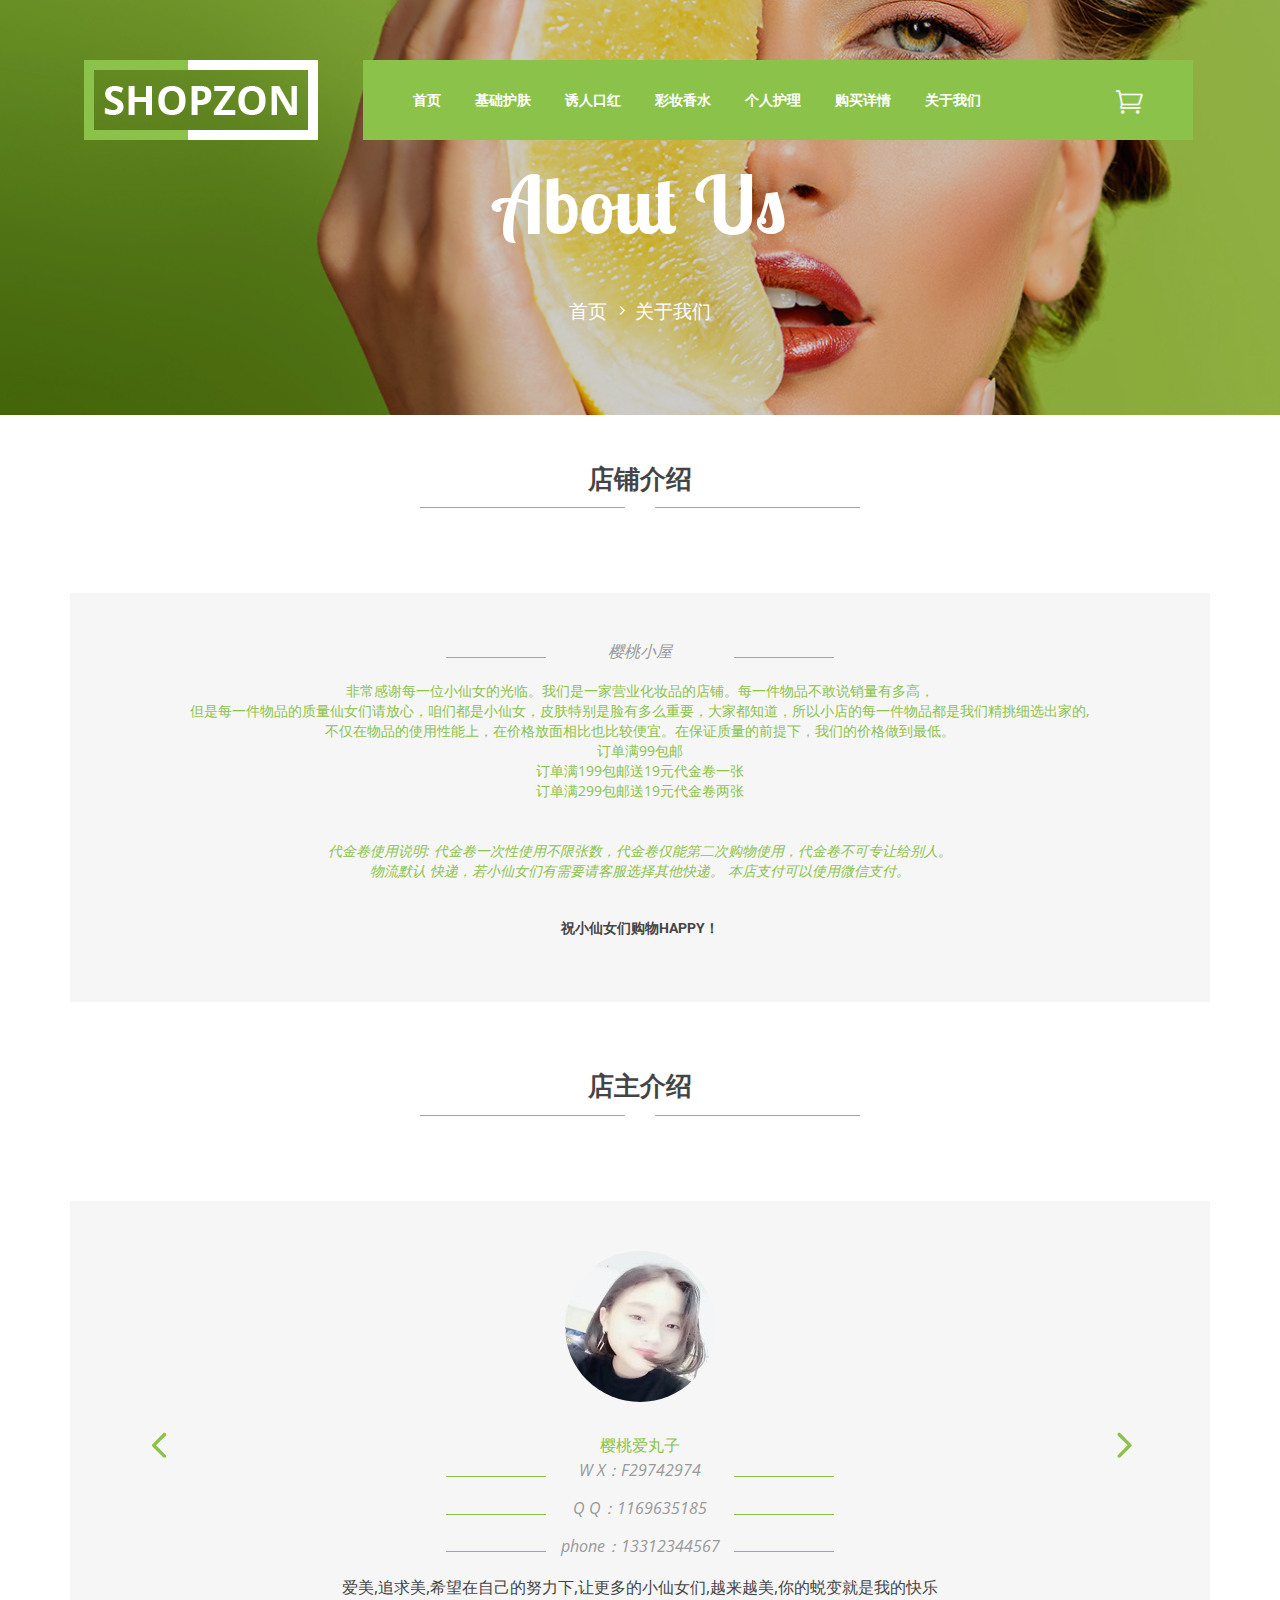
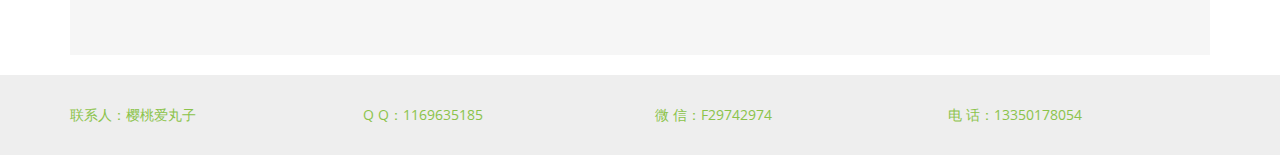
==== about.html @ 9bb9d9fc "one" ====
﻿<!doctype html>
<html class="no-js" lang="zxx">
    <head>
        <meta charset="utf-8">
        <meta http-equiv="x-ua-compatible" content="ie=edge">
        <title>About Us</title>
        <meta name="description" content="爱美，想变美，欢迎联系">
        <meta name="viewport" content="width=device-width, initial-scale=1">   
    <meta name="author" content="樱桃爱丸子 shelly age:23 "/>
    <meta name="keywords" content="化妆品"/>
    <meta name="contact" content="微信号：F29742974 "/>

        <link rel="apple-touch-icon" href="uploads/img/apple-touch-icon.png">
		<link rel="shortcut icon" type="image/x-icon" href="uploads/img/icon/favicon.ico">
        <!-- Place favicon.ico in the root directory -->
	
		<!-- all css here -->
        <link rel="stylesheet" href="public/css/bootstrap.min.css">
        <link rel="stylesheet" href="public/css/font-awesome.min.css">
        <link rel="stylesheet" href="public/css/elegant-font.css">
        <link rel="stylesheet" href="public/css/material-design-iconic-font.min.css">
        <link rel="stylesheet" href="public/css/meanmenu.min.css">
		<link rel="stylesheet" href="public/css/magnific-popup.css">
        <link rel="stylesheet" href="public/css/animate.css">
        <link rel="stylesheet" href="public/css/owl.carousel.min.css">
		<link rel="stylesheet" href="public/css/animate-heading.css">
        <link rel="stylesheet" href="public/css/owl.theme.default.min.css">
        <link rel="stylesheet" href="public/css/jquery-ui.css">
        <link rel="stylesheet" href="public/css/shortcode/shortcodes.css">
        <link rel="stylesheet" href="public/style.css">
        <link rel="stylesheet" href="public/css/responsive.css">
        <script src="public/js/vendor/modernizr-2.8.3.min.js"></script>
    </head>
    <body class="other-page">

         

        <!--[if lt IE 8]>
            <p class="browserupgrade">You are using an <strong>outdated</strong> browser. Please <a href="http://browsehappy.com/">upgrade your browser</a> to improve your experience.</p>
        <![endif]-->
		<!-- Header Area Start -->
		<header>
			<!-- Header Menu Area -->
			<div class="menu-area mt-60">
				<div class="container">
					<div class="row">
						<div class="col-md-3 col-sm-12">
							<div class="logo-area text-center text-uppercase res-logo-sm">
								<a href="index.html"><img src="uploads/img/icon/logo.png" alt="" /></a>
							</div>
						</div>
						<div class="col-md-9 col-sm-12">
							<div class="main-menu lemon-bg">
								<nav>
									<ul id="nav">
										<li><a href="index.html">首页</a></li>
									
									<li><a href="portfolio.html">基础护肤</a></li>
									<li><a href="shop.html">诱人口红</a></li>	
									<li><a href="notice.html">彩妆香水</a></li>
									<li><a href="blog.html">个人护理</a></li>
									<li><a href="single-product.html">购买详情</a></li>
									<li><a href="about.html">关于我们</a></li>
									</ul>
								</nav>
								<!-- Product Cart -->
								<div class="menu-right-area">
									<a href="#" class="mini-cart-icon">
										<i class="icon_cart_alt"></i>
										
									</a>
								</div>
								<!-- Product Cart -->
							</div>
						</div>
					</div>
				</div>
			</div>
			<!-- Header Menu Area -->
			<!-- MOBILE-MENU-AREA START --> 
			<div class="mobile-menu-area">
				<div class="container">
					<div class="row">
						<div class="col-md-12 col-sm-12">
							<div class="mobile-area">
								<div class="mobile-menu">
									<nav id="mobile-nav">
										<ul>
											<li><a href="index.html">首页</a></li>
									
									<li><a href="portfolio.html">基础护肤</a></li>
									<li><a href="shop.html">诱人口红</a></li>	
									<li><a href="notice.html">彩妆香水</a></li>
									<li><a href="blog.html">个人护理</a></li>
									<li><a href="single-product.html">购买详情</a></li>
									<li><a href="about.html">关于我们</a></li>
										</ul>
									</nav>
								</div>	
							</div>
						</div>
					</div>
				</div>
			</div>
			<!-- MOBILE-MENU-AREA END  -->
			<!-- Banner Area Start -->
			<div class="banner-area pb-90 pt-160 bg-2">
				<div class="container">
					<div class="row">
						<div class="banner-content text-center text-white">
							<h1>About Us</h1>
							<ul>
								<li><a href="index.html">首页</a> <span class="arrow_carrot-right "></span></li>
								<li>关于我们</li>
							</ul>	
						</div>
					</div>
				</div>
			</div>
			<!-- Banner Area End -->
		</header>
        <!-- Header Area End -->
        <!-- Page Content Wraper Area Start -->
		<div class="page-content-wrapper login-area">
						<!-- Client Area Start -->
			<section class="client-area ptb-50">
				<!-- SECTION TITEL -->
				<div class="section-titel style-two text-center mb-100 text-uppercase">
					<h3>店铺介绍</h3>
				</div>
				<!-- SECTION TITEL -->
				<div class="container">
					<div class="row">
						<div class="client-slider-cursol owl-carousel owl-theme">
							<!-- Client Single -->
							<div class="col-md-12 item">
								<div class="client-slider-single text-center">
									<div class="client-content">
										<h5>樱桃小屋</h5>
										<div class="sin-text">
											<span>非常感谢每一位小仙女的光临。我们是一家营业化妆品的店铺。每一件物品不敢说销量有多高，</span><br>
											<span>但是每一件物品的质量仙女们请放心，咱们都是小仙女，皮肤特别是脸有多么重要，大家都知道，所以小店的每一件物品都是我们精挑细选出家的,</span><br>
											<span>不仅在物品的使用性能上，在价格放面相比也比较便宜。在保证质量的前提下，我们的价格做到最低。</span><br>
										
											
											<span>订单满99包邮 </span><br>
									<span>订单满199包邮送19元代金卷一张</span> <br>
									<span>订单满299包邮送19元代金卷两张 </span><br><br><br>
									<i>代金卷使用说明: 
									代金卷一次性使用不限张数，代金卷仅能第二次购物使用，代金卷不可专让给别人。</i> <br>
									<i>物流默认   快递，若小仙女们有需要请客服选择其他快递。 
									本店支付可以使用微信支付。</i> <br><br><br>
									<h6>祝小仙女们购物Happy！</h6>
	
										</div>
									</div>
								</div>
							</div>
							<!-- Client Single -->
						</div>
					</div>
				</div>
			</section>
			<!-- Client Area End -->
			<!-- Client Area Start -->
			<section class="client-area ptb-20">
				<!-- SECTION TITEL -->
				<div class="section-titel style-two text-center mb-100 text-uppercase">
					<h3>店主介绍</h3>
				</div>
				<!-- SECTION TITEL -->
				<div class="container">
					<div class="row">
						<div class="client-slider-cursol owl-carousel owl-theme">
						<!-- Client Single -->
							<div class="col-md-12 item">
								<div class="client-slider-single text-center">
									<div class="client-content">
										<img src="uploads/images/tx/xx1.jpg" alt="" style="border-radius: 100px;" />
										<h3>樱桃爱丸子</h3>
										<h5>W X：F29742974</h5>
										<h5>Q Q：1169635185</h5>
										<h5>phone：13312344567</h5>
										<div class="sin-text">
											<p>爱美,追求美,希望在自己的努力下,让更多的小仙女们,越来越美,你的蜕变就是我的快乐</p>
										</div>
									</div>
								</div>
							</div>
							<!-- Client Single -->
							<!-- Client Single -->
							<div class="col-md-12 item">
								<div class="client-slider-single text-center">
									<div class="client-content">
										<img src="uploads/images/tx/xx.jpg" alt="" style="border-radius: 100px;" />
										<h3>斑马</h3>
										<h5>QQ：2356170748</h5>
										<div class="sin-text">
											<p>爱美,追求美,希望在自己的努力下,让更多的小仙女们,越来越美,你的蜕变就是我的快乐</p>
										</div>
									</div>
								</div>
							</div>
							<!-- Client Single -->
							
						
						</div>
					</div>
				</div>
			</section>
			<!-- Client Area End -->
		</div>
        <!-- Page Content Wraper Area End -->
<footer>
			<!-- Footer Top Area End -->
			<div class="fotter-area dark-gray-bg ptb-30">
				<div class="container">
					<div class="row">
						<div class="col-md-3 col-sm-4 col-xs-12">
							<div>
								联系人：樱桃爱丸子
							</div>
						</div>
						<div class="col-md-3 col-sm-4 col-xs-12 xs-res-mrbtm">
							<div>
								Q Q：1169635185
							</div>
						</div>
						
						<div class="col-md-3 col-sm-4 col-xs-12 xs-res-mrbtm">
							<div>
								微 信：F29742974
							</div>
						</div>
						<div class="col-md-3 hidden-sm hidden-xs">
							<div>
								电 话：13350178054
							</div>
						</div>
					</div>
				</div>
			</div>
			<!-- Footer Top Area End -->
		</footer>
	   
		<!-- all js here -->
        <script src="public/js/vendor/jquery-1.12.4.min.js"></script>
        <script src="public/js/bootstrap.min.js"></script>
        <script src="public/js/owl.carousel.min.js"></script>
        <script src="public/js/isotope.pkgd.min.js"></script>
        <script src="public/js/jquery.nivo.slider.js"></script>
		<script src="public/js/jquery.simpleLens.min.js"></script>
		<script src="public/js/jquery.magnific-popup.min.js"></script>
		<script src="public/js/animated-heading.js"></script>
        <script src="public/js/price-slider.js"></script>
        <script src="public/js/jquery.ajaxchimp.min.js"></script>
        <script src="public/js/jquery.countdown.js"></script>
		<script src="public/js/jquery.meanmenu.js"></script>
        <script src="public/js/plugins.js"></script>
        <script src="public/js/main.js"></script>
    </body>
</html>
---- public/css/elegant-font.css ----
@font-face {
	font-family: 'ElegantIcons';
	src:url('../fonts/ElegantIcons.eot');
	src:url('../fonts/ElegantIcons.eot?#iefix') format('embedded-opentype'),
		url('../fonts/ElegantIcons.woff') format('woff'),
		url('../fonts/ElegantIcons.ttf') format('truetype'),
		url('../fonts/ElegantIcons.svg#ElegantIcons') format('svg');
	font-weight: normal;
	font-style: normal;
}

/* Use the following CSS code if you want to use data attributes for inserting your icons */
[data-icon]:before {
	font-family: 'ElegantIcons';
	content: attr(data-icon);
	speak: none;
	font-weight: normal;
	font-variant: normal;
	text-transform: none;
	line-height: 1;
	-webkit-font-smoothing: antialiased;
	-moz-osx-font-smoothing: grayscale;
}

/* Use the following CSS code if you want to have a class per icon */
/*
Instead of a list of all class selectors,
you can use the generic selector below, but it's slower:
[class*="your-class-prefix"] {
*/
.arrow_up, .arrow_down, .arrow_left, .arrow_right, .arrow_left-up, .arrow_right-up, .arrow_right-down, .arrow_left-down, .arrow-up-down, .arrow_up-down_alt, .arrow_left-right_alt, .arrow_left-right, .arrow_expand_alt2, .arrow_expand_alt, .arrow_condense, .arrow_expand, .arrow_move, .arrow_carrot-up, .arrow_carrot-down, .arrow_carrot-left, .arrow_carrot-right, .arrow_carrot-2up, .arrow_carrot-2down, .arrow_carrot-2left, .arrow_carrot-2right, .arrow_carrot-up_alt2, .arrow_carrot-down_alt2, .arrow_carrot-left_alt2, .arrow_carrot-right_alt2, .arrow_carrot-2up_alt2, .arrow_carrot-2down_alt2, .arrow_carrot-2left_alt2, .arrow_carrot-2right_alt2, .arrow_triangle-up, .arrow_triangle-down, .arrow_triangle-left, .arrow_triangle-right, .arrow_triangle-up_alt2, .arrow_triangle-down_alt2, .arrow_triangle-left_alt2, .arrow_triangle-right_alt2, .arrow_back, .icon_minus-06, .icon_plus, .icon_close, .icon_check, .icon_minus_alt2, .icon_plus_alt2, .icon_close_alt2, .icon_check_alt2, .icon_zoom-out_alt, .icon_zoom-in_alt, .icon_search, .icon_box-empty, .icon_box-selected, .icon_minus-box, .icon_plus-box, .icon_box-checked, .icon_circle-empty, .icon_circle-slelected, .icon_stop_alt2, .icon_stop, .icon_pause_alt2, .icon_pause, .icon_menu, .icon_menu-square_alt2, .icon_menu-circle_alt2, .icon_ul, .icon_ol, .icon_adjust-horiz, .icon_adjust-vert, .icon_document_alt, .icon_documents_alt, .icon_pencil, .icon_pencil-edit_alt, .icon_pencil-edit, .icon_folder-alt, .icon_folder-open_alt, .icon_folder-add_alt, .icon_info_alt, .icon_error-oct_alt, .icon_error-circle_alt, .icon_error-triangle_alt, .icon_question_alt2, .icon_question, .icon_comment_alt, .icon_chat_alt, .icon_vol-mute_alt, .icon_volume-low_alt, .icon_volume-high_alt, .icon_quotations, .icon_quotations_alt2, .icon_clock_alt, .icon_lock_alt, .icon_lock-open_alt, .icon_key_alt, .icon_cloud_alt, .icon_cloud-upload_alt, .icon_cloud-download_alt, .icon_image, .icon_images, .icon_lightbulb_alt, .icon_gift_alt, .icon_house_alt, .icon_genius, .icon_mobile, .icon_tablet, .icon_laptop, .icon_desktop, .icon_camera_alt, .icon_mail_alt, .icon_cone_alt, .icon_ribbon_alt, .icon_bag_alt, .icon_creditcard, .icon_cart_alt, .icon_paperclip, .icon_tag_alt, .icon_tags_alt, .icon_trash_alt, .icon_cursor_alt, .icon_mic_alt, .icon_compass_alt, .icon_pin_alt, .icon_pushpin_alt, .icon_map_alt, .icon_drawer_alt, .icon_toolbox_alt, .icon_book_alt, .icon_calendar, .icon_film, .icon_table, .icon_contacts_alt, .icon_headphones, .icon_lifesaver, .icon_piechart, .icon_refresh, .icon_link_alt, .icon_link, .icon_loading, .icon_blocked, .icon_archive_alt, .icon_heart_alt, .icon_star_alt, .icon_star-half_alt, .icon_star, .icon_star-half, .icon_tools, .icon_tool, .icon_cog, .icon_cogs, .arrow_up_alt, .arrow_down_alt, .arrow_left_alt, .arrow_right_alt, .arrow_left-up_alt, .arrow_right-up_alt, .arrow_right-down_alt, .arrow_left-down_alt, .arrow_condense_alt, .arrow_expand_alt3, .arrow_carrot_up_alt, .arrow_carrot-down_alt, .arrow_carrot-left_alt, .arrow_carrot-right_alt, .arrow_carrot-2up_alt, .arrow_carrot-2dwnn_alt, .arrow_carrot-2left_alt, .arrow_carrot-2right_alt, .arrow_triangle-up_alt, .arrow_triangle-down_alt, .arrow_triangle-left_alt, .arrow_triangle-right_alt, .icon_minus_alt, .icon_plus_alt, .icon_close_alt, .icon_check_alt, .icon_zoom-out, .icon_zoom-in, .icon_stop_alt, .icon_menu-square_alt, .icon_menu-circle_alt, .icon_document, .icon_documents, .icon_pencil_alt, .icon_folder, .icon_folder-open, .icon_folder-add, .icon_folder_upload, .icon_folder_download, .icon_info, .icon_error-circle, .icon_error-oct, .icon_error-triangle, .icon_question_alt, .icon_comment, .icon_chat, .icon_vol-mute, .icon_volume-low, .icon_volume-high, .icon_quotations_alt, .icon_clock, .icon_lock, .icon_lock-open, .icon_key, .icon_cloud, .icon_cloud-upload, .icon_cloud-download, .icon_lightbulb, .icon_gift, .icon_house, .icon_camera, .icon_mail, .icon_cone, .icon_ribbon, .icon_bag, .icon_cart, .icon_tag, .icon_tags, .icon_trash, .icon_cursor, .icon_mic, .icon_compass, .icon_pin, .icon_pushpin, .icon_map, .icon_drawer, .icon_toolbox, .icon_book, .icon_contacts, .icon_archive, .icon_heart, .icon_profile, .icon_group, .icon_grid-2x2, .icon_grid-3x3, .icon_music, .icon_pause_alt, .icon_phone, .icon_upload, .icon_download, .social_facebook, .social_twitter, .social_pinterest, .social_googleplus, .social_tumblr, .social_tumbleupon, .social_wordpress, .social_instagram, .social_dribbble, .social_vimeo, .social_linkedin, .social_rss, .social_deviantart, .social_share, .social_myspace, .social_skype, .social_youtube, .social_picassa, .social_googledrive, .social_flickr, .social_blogger, .social_spotify, .social_delicious, .social_facebook_circle, .social_twitter_circle, .social_pinterest_circle, .social_googleplus_circle, .social_tumblr_circle, .social_stumbleupon_circle, .social_wordpress_circle, .social_instagram_circle, .social_dribbble_circle, .social_vimeo_circle, .social_linkedin_circle, .social_rss_circle, .social_deviantart_circle, .social_share_circle, .social_myspace_circle, .social_skype_circle, .social_youtube_circle, .social_picassa_circle, .social_googledrive_alt2, .social_flickr_circle, .social_blogger_circle, .social_spotify_circle, .social_delicious_circle, .social_facebook_square, .social_twitter_square, .social_pinterest_square, .social_googleplus_square, .social_tumblr_square, .social_stumbleupon_square, .social_wordpress_square, .social_instagram_square, .social_dribbble_square, .social_vimeo_square, .social_linkedin_square, .social_rss_square, .social_deviantart_square, .social_share_square, .social_myspace_square, .social_skype_square, .social_youtube_square, .social_picassa_square, .social_googledrive_square, .social_flickr_square, .social_blogger_square, .social_spotify_square, .social_delicious_square, .icon_printer, .icon_calulator, .icon_building, .icon_floppy, .icon_drive, .icon_search-2, .icon_id, .icon_id-2, .icon_puzzle, .icon_like, .icon_dislike, .icon_mug, .icon_currency, .icon_wallet, .icon_pens, .icon_easel, .icon_flowchart, .icon_datareport, .icon_briefcase, .icon_shield, .icon_percent, .icon_globe, .icon_globe-2, .icon_target, .icon_hourglass, .icon_balance, .icon_rook, .icon_printer-alt, .icon_calculator_alt, .icon_building_alt, .icon_floppy_alt, .icon_drive_alt, .icon_search_alt, .icon_id_alt, .icon_id-2_alt, .icon_puzzle_alt, .icon_like_alt, .icon_dislike_alt, .icon_mug_alt, .icon_currency_alt, .icon_wallet_alt, .icon_pens_alt, .icon_easel_alt, .icon_flowchart_alt, .icon_datareport_alt, .icon_briefcase_alt, .icon_shield_alt, .icon_percent_alt, .icon_globe_alt, .icon_clipboard {
	font-family: 'ElegantIcons';
	speak: none;
	font-style: normal;
	font-weight: normal;
	font-variant: normal;
	text-transform: none;
	line-height: 1;
	-webkit-font-smoothing: antialiased;
}
.arrow_up:before {
	content: "\21";
}
.arrow_down:before {
	content: "\22";
}
.arrow_left:before {
	content: "\23";
}
.arrow_right:before {
	content: "\24";
}
.arrow_left-up:before {
	content: "\25";
}
.arrow_right-up:before {
	content: "\26";
}
.arrow_right-down:before {
	content: "\27";
}
.arrow_left-down:before {
	content: "\28";
}
.arrow-up-down:before {
	content: "\29";
}
.arrow_up-down_alt:before {
	content: "\2a";
}
.arrow_left-right_alt:before {
	content: "\2b";
}
.arrow_left-right:before {
	content: "\2c";
}
.arrow_expand_alt2:before {
	content: "\2d";
}
.arrow_expand_alt:before {
	content: "\2e";
}
.arrow_condense:before {
	content: "\2f";
}
.arrow_expand:before {
	content: "\30";
}
.arrow_move:before {
	content: "\31";
}
.arrow_carrot-up:before {
	content: "\32";
}
.arrow_carrot-down:before {
	content: "\33";
}
.arrow_carrot-left:before {
	content: "\34";
}
.arrow_carrot-right:before {
	content: "\35";
}
.arrow_carrot-2up:before {
	content: "\36";
}
.arrow_carrot-2down:before {
	content: "\37";
}
.arrow_carrot-2left:before {
	content: "\38";
}
.arrow_carrot-2right:before {
	content: "\39";
}
.arrow_carrot-up_alt2:before {
	content: "\3a";
}
.arrow_carrot-down_alt2:before {
	content: "\3b";
}
.arrow_carrot-left_alt2:before {
	content: "\3c";
}
.arrow_carrot-right_alt2:before {
	content: "\3d";
}
.arrow_carrot-2up_alt2:before {
	content: "\3e";
}
.arrow_carrot-2down_alt2:before {
	content: "\3f";
}
.arrow_carrot-2left_alt2:before {
	content: "\40";
}
.arrow_carrot-2right_alt2:before {
	content: "\41";
}
.arrow_triangle-up:before {
	content: "\42";
}
.arrow_triangle-down:before {
	content: "\43";
}
.arrow_triangle-left:before {
	content: "\44";
}
.arrow_triangle-right:before {
	content: "\45";
}
.arrow_triangle-up_alt2:before {
	content: "\46";
}
.arrow_triangle-down_alt2:before {
	content: "\47";
}
.arrow_triangle-left_alt2:before {
	content: "\48";
}
.arrow_triangle-right_alt2:before {
	content: "\49";
}
.arrow_back:before {
	content: "\4a";
}
.icon_minus-06:before {
	content: "\4b";
}
.icon_plus:before {
	content: "\4c";
}
.icon_close:before {
	content: "\4d";
}
.icon_check:before {
	content: "\4e";
}
.icon_minus_alt2:before {
	content: "\4f";
}
.icon_plus_alt2:before {
	content: "\50";
}
.icon_close_alt2:before {
	content: "\51";
}
.icon_check_alt2:before {
	content: "\52";
}
.icon_zoom-out_alt:before {
	content: "\53";
}
.icon_zoom-in_alt:before {
	content: "\54";
}
.icon_search:before {
	content: "\55";
}
.icon_box-empty:before {
	content: "\56";
}
.icon_box-selected:before {
	content: "\57";
}
.icon_minus-box:before {
	content: "\58";
}
.icon_plus-box:before {
	content: "\59";
}
.icon_box-checked:before {
	content: "\5a";
}
.icon_circle-empty:before {
	content: "\5b";
}
.icon_circle-slelected:before {
	content: "\5c";
}
.icon_stop_alt2:before {
	content: "\5d";
}
.icon_stop:before {
	content: "\5e";
}
.icon_pause_alt2:before {
	content: "\5f";
}
.icon_pause:before {
	content: "\60";
}
.icon_menu:before {
	content: "\61";
}
.icon_menu-square_alt2:before {
	content: "\62";
}
.icon_menu-circle_alt2:before {
	content: "\63";
}
.icon_ul:before {
	content: "\64";
}
.icon_ol:before {
	content: "\65";
}
.icon_adjust-horiz:before {
	content: "\66";
}
.icon_adjust-vert:before {
	content: "\67";
}
.icon_document_alt:before {
	content: "\68";
}
.icon_documents_alt:before {
	content: "\69";
}
.icon_pencil:before {
	content: "\6a";
}
.icon_pencil-edit_alt:before {
	content: "\6b";
}
.icon_pencil-edit:before {
	content: "\6c";
}
.icon_folder-alt:before {
	content: "\6d";
}
.icon_folder-open_alt:before {
	content: "\6e";
}
.icon_folder-add_alt:before {
	content: "\6f";
}
.icon_info_alt:before {
	content: "\70";
}
.icon_error-oct_alt:before {
	content: "\71";
}
.icon_error-circle_alt:before {
	content: "\72";
}
.icon_error-triangle_alt:before {
	content: "\73";
}
.icon_question_alt2:before {
	content: "\74";
}
.icon_question:before {
	content: "\75";
}
.icon_comment_alt:before {
	content: "\76";
}
.icon_chat_alt:before {
	content: "\77";
}
.icon_vol-mute_alt:before {
	content: "\78";
}
.icon_volume-low_alt:before {
	content: "\79";
}
.icon_volume-high_alt:before {
	content: "\7a";
}
.icon_quotations:before {
	content: "\7b";
}
.icon_quotations_alt2:before {
	content: "\7c";
}
.icon_clock_alt:before {
	content: "\7d";
}
.icon_lock_alt:before {
	content: "\7e";
}
.icon_lock-open_alt:before {
	content: "\e000";
}
.icon_key_alt:before {
	content: "\e001";
}
.icon_cloud_alt:before {
	content: "\e002";
}
.icon_cloud-upload_alt:before {
	content: "\e003";
}
.icon_cloud-download_alt:before {
	content: "\e004";
}
.icon_image:before {
	content: "\e005";
}
.icon_images:before {
	content: "\e006";
}
.icon_lightbulb_alt:before {
	content: "\e007";
}
.icon_gift_alt:before {
	content: "\e008";
}
.icon_house_alt:before {
	content: "\e009";
}
.icon_genius:before {
	content: "\e00a";
}
.icon_mobile:before {
	content: "\e00b";
}
.icon_tablet:before {
	content: "\e00c";
}
.icon_laptop:before {
	content: "\e00d";
}
.icon_desktop:before {
	content: "\e00e";
}
.icon_camera_alt:before {
	content: "\e00f";
}
.icon_mail_alt:before {
	content: "\e010";
}
.icon_cone_alt:before {
	content: "\e011";
}
.icon_ribbon_alt:before {
	content: "\e012";
}
.icon_bag_alt:before {
	content: "\e013";
}
.icon_creditcard:before {
	content: "\e014";
}
.icon_cart_alt:before {
	content: "\e015";
}
.icon_paperclip:before {
	content: "\e016";
}
.icon_tag_alt:before {
	content: "\e017";
}
.icon_tags_alt:before {
	content: "\e018";
}
.icon_trash_alt:before {
	content: "\e019";
}
.icon_cursor_alt:before {
	content: "\e01a";
}
.icon_mic_alt:before {
	content: "\e01b";
}
.icon_compass_alt:before {
	content: "\e01c";
}
.icon_pin_alt:before {
	content: "\e01d";
}
.icon_pushpin_alt:before {
	content: "\e01e";
}
.icon_map_alt:before {
	content: "\e01f";
}
.icon_drawer_alt:before {
	content: "\e020";
}
.icon_toolbox_alt:before {
	content: "\e021";
}
.icon_book_alt:before {
	content: "\e022";
}
.icon_calendar:before {
	content: "\e023";
}
.icon_film:before {
	content: "\e024";
}
.icon_table:before {
	content: "\e025";
}
.icon_contacts_alt:before {
	content: "\e026";
}
.icon_headphones:before {
	content: "\e027";
}
.icon_lifesaver:before {
	content: "\e028";
}
.icon_piechart:before {
	content: "\e029";
}
.icon_refresh:before {
	content: "\e02a";
}
.icon_link_alt:before {
	content: "\e02b";
}
.icon_link:before {
	content: "\e02c";
}
.icon_loading:before {
	content: "\e02d";
}
.icon_blocked:before {
	content: "\e02e";
}
.icon_archive_alt:before {
	content: "\e02f";
}
.icon_heart_alt:before {
	content: "\e030";
}
.icon_star_alt:before {
	content: "\e031";
}
.icon_star-half_alt:before {
	content: "\e032";
}
.icon_star:before {
	content: "\e033";
}
.icon_star-half:before {
	content: "\e034";
}
.icon_tools:before {
	content: "\e035";
}
.icon_tool:before {
	content: "\e036";
}
.icon_cog:before {
	content: "\e037";
}
.icon_cogs:before {
	content: "\e038";
}
.arrow_up_alt:before {
	content: "\e039";
}
.arrow_down_alt:before {
	content: "\e03a";
}
.arrow_left_alt:before {
	content: "\e03b";
}
.arrow_right_alt:before {
	content: "\e03c";
}
.arrow_left-up_alt:before {
	content: "\e03d";
}
.arrow_right-up_alt:before {
	content: "\e03e";
}
.arrow_right-down_alt:before {
	content: "\e03f";
}
.arrow_left-down_alt:before {
	content: "\e040";
}
.arrow_condense_alt:before {
	content: "\e041";
}
.arrow_expand_alt3:before {
	content: "\e042";
}
.arrow_carrot_up_alt:before {
	content: "\e043";
}
.arrow_carrot-down_alt:before {
	content: "\e044";
}
.arrow_carrot-left_alt:before {
	content: "\e045";
}
.arrow_carrot-right_alt:before {
	content: "\e046";
}
.arrow_carrot-2up_alt:before {
	content: "\e047";
}
.arrow_carrot-2dwnn_alt:before {
	content: "\e048";
}
.arrow_carrot-2left_alt:before {
	content: "\e049";
}
.arrow_carrot-2right_alt:before {
	content: "\e04a";
}
.arrow_triangle-up_alt:before {
	content: "\e04b";
}
.arrow_triangle-down_alt:before {
	content: "\e04c";
}
.arrow_triangle-left_alt:before {
	content: "\e04d";
}
.arrow_triangle-right_alt:before {
	content: "\e04e";
}
.icon_minus_alt:before {
	content: "\e04f";
}
.icon_plus_alt:before {
	content: "\e050";
}
.icon_close_alt:before {
	content: "\e051";
}
.icon_check_alt:before {
	content: "\e052";
}
.icon_zoom-out:before {
	content: "\e053";
}
.icon_zoom-in:before {
	content: "\e054";
}
.icon_stop_alt:before {
	content: "\e055";
}
.icon_menu-square_alt:before {
	content: "\e056";
}
.icon_menu-circle_alt:before {
	content: "\e057";
}
.icon_document:before {
	content: "\e058";
}
.icon_documents:before {
	content: "\e059";
}
.icon_pencil_alt:before {
	content: "\e05a";
}
.icon_folder:before {
	content: "\e05b";
}
.icon_folder-open:before {
	content: "\e05c";
}
.icon_folder-add:before {
	content: "\e05d";
}
.icon_folder_upload:before {
	content: "\e05e";
}
.icon_folder_download:before {
	content: "\e05f";
}
.icon_info:before {
	content: "\e060";
}
.icon_error-circle:before {
	content: "\e061";
}
.icon_error-oct:before {
	content: "\e062";
}
.icon_error-triangle:before {
	content: "\e063";
}
.icon_question_alt:before {
	content: "\e064";
}
.icon_comment:before {
	content: "\e065";
}
.icon_chat:before {
	content: "\e066";
}
.icon_vol-mute:before {
	content: "\e067";
}
.icon_volume-low:before {
	content: "\e068";
}
.icon_volume-high:before {
	content: "\e069";
}
.icon_quotations_alt:before {
	content: "\e06a";
}
.icon_clock:before {
	content: "\e06b";
}
.icon_lock:before {
	content: "\e06c";
}
.icon_lock-open:before {
	content: "\e06d";
}
.icon_key:before {
	content: "\e06e";
}
.icon_cloud:before {
	content: "\e06f";
}
.icon_cloud-upload:before {
	content: "\e070";
}
.icon_cloud-download:before {
	content: "\e071";
}
.icon_lightbulb:before {
	content: "\e072";
}
.icon_gift:before {
	content: "\e073";
}
.icon_house:before {
	content: "\e074";
}
.icon_camera:before {
	content: "\e075";
}
.icon_mail:before {
	content: "\e076";
}
.icon_cone:before {
	content: "\e077";
}
.icon_ribbon:before {
	content: "\e078";
}
.icon_bag:before {
	content: "\e079";
}
.icon_cart:before {
	content: "\e07a";
}
.icon_tag:before {
	content: "\e07b";
}
.icon_tags:before {
	content: "\e07c";
}
.icon_trash:before {
	content: "\e07d";
}
.icon_cursor:before {
	content: "\e07e";
}
.icon_mic:before {
	content: "\e07f";
}
.icon_compass:before {
	content: "\e080";
}
.icon_pin:before {
	content: "\e081";
}
.icon_pushpin:before {
	content: "\e082";
}
.icon_map:before {
	content: "\e083";
}
.icon_drawer:before {
	content: "\e084";
}
.icon_toolbox:before {
	content: "\e085";
}
.icon_book:before {
	content: "\e086";
}
.icon_contacts:before {
	content: "\e087";
}
.icon_archive:before {
	content: "\e088";
}
.icon_heart:before {
	content: "\e089";
}
.icon_profile:before {
	content: "\e08a";
}
.icon_group:before {
	content: "\e08b";
}
.icon_grid-2x2:before {
	content: "\e08c";
}
.icon_grid-3x3:before {
	content: "\e08d";
}
.icon_music:before {
	content: "\e08e";
}
.icon_pause_alt:before {
	content: "\e08f";
}
.icon_phone:before {
	content: "\e090";
}
.icon_upload:before {
	content: "\e091";
}
.icon_download:before {
	content: "\e092";
}
.social_facebook:before {
	content: "\e093";
}
.social_twitter:before {
	content: "\e094";
}
.social_pinterest:before {
	content: "\e095";
}
.social_googleplus:before {
	content: "\e096";
}
.social_tumblr:before {
	content: "\e097";
}
.social_tumbleupon:before {
	content: "\e098";
}
.social_wordpress:before {
	content: "\e099";
}
.social_instagram:before {
	content: "\e09a";
}
.social_dribbble:before {
	content: "\e09b";
}
.social_vimeo:before {
	content: "\e09c";
}
.social_linkedin:before {
	content: "\e09d";
}
.social_rss:before {
	content: "\e09e";
}
.social_deviantart:before {
	content: "\e09f";
}
.social_share:before {
	content: "\e0a0";
}
.social_myspace:before {
	content: "\e0a1";
}
.social_skype:before {
	content: "\e0a2";
}
.social_youtube:before {
	content: "\e0a3";
}
.social_picassa:before {
	content: "\e0a4";
}
.social_googledrive:before {
	content: "\e0a5";
}
.social_flickr:before {
	content: "\e0a6";
}
.social_blogger:before {
	content: "\e0a7";
}
.social_spotify:before {
	content: "\e0a8";
}
.social_delicious:before {
	content: "\e0a9";
}
.social_facebook_circle:before {
	content: "\e0aa";
}
.social_twitter_circle:before {
	content: "\e0ab";
}
.social_pinterest_circle:before {
	content: "\e0ac";
}
.social_googleplus_circle:before {
	content: "\e0ad";
}
.social_tumblr_circle:before {
	content: "\e0ae";
}
.social_stumbleupon_circle:before {
	content: "\e0af";
}
.social_wordpress_circle:before {
	content: "\e0b0";
}
.social_instagram_circle:before {
	content: "\e0b1";
}
.social_dribbble_circle:before {
	content: "\e0b2";
}
.social_vimeo_circle:before {
	content: "\e0b3";
}
.social_linkedin_circle:before {
	content: "\e0b4";
}
.social_rss_circle:before {
	content: "\e0b5";
}
.social_deviantart_circle:before {
	content: "\e0b6";
}
.social_share_circle:before {
	content: "\e0b7";
}
.social_myspace_circle:before {
	content: "\e0b8";
}
.social_skype_circle:before {
	content: "\e0b9";
}
.social_youtube_circle:before {
	content: "\e0ba";
}
.social_picassa_circle:before {
	content: "\e0bb";
}
.social_googledrive_alt2:before {
	content: "\e0bc";
}
.social_flickr_circle:before {
	content: "\e0bd";
}
.social_blogger_circle:before {
	content: "\e0be";
}
.social_spotify_circle:before {
	content: "\e0bf";
}
.social_delicious_circle:before {
	content: "\e0c0";
}
.social_facebook_square:before {
	content: "\e0c1";
}
.social_twitter_square:before {
	content: "\e0c2";
}
.social_pinterest_square:before {
	content: "\e0c3";
}
.social_googleplus_square:before {
	content: "\e0c4";
}
.social_tumblr_square:before {
	content: "\e0c5";
}
.social_stumbleupon_square:before {
	content: "\e0c6";
}
.social_wordpress_square:before {
	content: "\e0c7";
}
.social_instagram_square:before {
	content: "\e0c8";
}
.social_dribbble_square:before {
	content: "\e0c9";
}
.social_vimeo_square:before {
	content: "\e0ca";
}
.social_linkedin_square:before {
	content: "\e0cb";
}
.social_rss_square:before {
	content: "\e0cc";
}
.social_deviantart_square:before {
	content: "\e0cd";
}
.social_share_square:before {
	content: "\e0ce";
}
.social_myspace_square:before {
	content: "\e0cf";
}
.social_skype_square:before {
	content: "\e0d0";
}
.social_youtube_square:before {
	content: "\e0d1";
}
.social_picassa_square:before {
	content: "\e0d2";
}
.social_googledrive_square:before {
	content: "\e0d3";
}
.social_flickr_square:before {
	content: "\e0d4";
}
.social_blogger_square:before {
	content: "\e0d5";
}
.social_spotify_square:before {
	content: "\e0d6";
}
.social_delicious_square:before {
	content: "\e0d7";
}
.icon_printer:before {
	content: "\e103";
}
.icon_calulator:before {
	content: "\e0ee";
}
.icon_building:before {
	content: "\e0ef";
}
.icon_floppy:before {
	content: "\e0e8";
}
.icon_drive:before {
	content: "\e0ea";
}
.icon_search-2:before {
	content: "\e101";
}
.icon_id:before {
	content: "\e107";
}
.icon_id-2:before {
	content: "\e108";
}
.icon_puzzle:before {
	content: "\e102";
}
.icon_like:before {
	content: "\e106";
}
.icon_dislike:before {
	content: "\e0eb";
}
.icon_mug:before {
	content: "\e105";
}
.icon_currency:before {
	content: "\e0ed";
}
.icon_wallet:before {
	content: "\e100";
}
.icon_pens:before {
	content: "\e104";
}
.icon_easel:before {
	content: "\e0e9";
}
.icon_flowchart:before {
	content: "\e109";
}
.icon_datareport:before {
	content: "\e0ec";
}
.icon_briefcase:before {
	content: "\e0fe";
}
.icon_shield:before {
	content: "\e0f6";
}
.icon_percent:before {
	content: "\e0fb";
}
.icon_globe:before {
	content: "\e0e2";
}
.icon_globe-2:before {
	content: "\e0e3";
}
.icon_target:before {
	content: "\e0f5";
}
.icon_hourglass:before {
	content: "\e0e1";
}
.icon_balance:before {
	content: "\e0ff";
}
.icon_rook:before {
	content: "\e0f8";
}
.icon_printer-alt:before {
	content: "\e0fa";
}
.icon_calculator_alt:before {
	content: "\e0e7";
}
.icon_building_alt:before {
	content: "\e0fd";
}
.icon_floppy_alt:before {
	content: "\e0e4";
}
.icon_drive_alt:before {
	content: "\e0e5";
}
.icon_search_alt:before {
	content: "\e0f7";
}
.icon_id_alt:before {
	content: "\e0e0";
}
.icon_id-2_alt:before {
	content: "\e0fc";
}
.icon_puzzle_alt:before {
	content: "\e0f9";
}
.icon_like_alt:before {
	content: "\e0dd";
}
.icon_dislike_alt:before {
	content: "\e0f1";
}
.icon_mug_alt:before {
	content: "\e0dc";
}
.icon_currency_alt:before {
	content: "\e0f3";
}
.icon_wallet_alt:before {
	content: "\e0d8";
}
.icon_pens_alt:before {
	content: "\e0db";
}
.icon_easel_alt:before {
	content: "\e0f0";
}
.icon_flowchart_alt:before {
	content: "\e0df";
}
.icon_datareport_alt:before {
	content: "\e0f2";
}
.icon_briefcase_alt:before {
	content: "\e0f4";
}
.icon_shield_alt:before {
	content: "\e0d9";
}
.icon_percent_alt:before {
	content: "\e0da";
}
.icon_globe_alt:before {
	content: "\e0de";
}
.icon_clipboard:before {
	content: "\e0e6";
}


	.glyph {
		float: left;
		text-align: center;
		padding: .75em;
		margin: .4em 1.5em .75em 0;
		width: 6em;
text-shadow: none;
	}
        .glyph_big {
        font-size: 128px;
        color: #59c5dc;
        float: left;
        margin-right: 20px;
        }

        .glyph div { padding-bottom: 10px;}

	.glyph input {
		font-family: consolas, monospace;
		font-size: 12px;
		width: 100%;
		text-align: center;
		border: 0;
		box-shadow: 0 0 0 1px #ccc;
		padding: .2em;
                -moz-border-radius: 5px;
                -webkit-border-radius: 5px;
	}
	.centered {
		margin-left: auto;
		margin-right: auto;
	}
	.glyph .fs1 {
		font-size: 2em;
	}
---- public/css/material-design-iconic-font.min.css ----
@font-face{font-family:Material-Design-Iconic-Font;src:url(../fonts/Material-Design-Iconic-Font.woff2?v=2.2.0) format('woff2'),url(../fonts/Material-Design-Iconic-Font.woff?v=2.2.0) format('woff'),url(../fonts/Material-Design-Iconic-Font.ttf?v=2.2.0) format('truetype')}.zmdi{display:inline-block;font:normal normal normal 14px/1 'Material-Design-Iconic-Font';font-size:inherit;text-rendering:auto;-webkit-font-smoothing:antialiased;-moz-osx-font-smoothing:grayscale}.zmdi-hc-lg{font-size:1.33333333em;line-height:.75em;vertical-align:-15%}.zmdi-hc-2x{font-size:2em}.zmdi-hc-3x{font-size:3em}.zmdi-hc-4x{font-size:4em}.zmdi-hc-5x{font-size:5em}.zmdi-hc-fw{width:1.28571429em;text-align:center}.zmdi-hc-ul{padding-left:0;margin-left:2.14285714em;list-style-type:none}.zmdi-hc-ul>li{position:relative}.zmdi-hc-li{position:absolute;left:-2.14285714em;width:2.14285714em;top:.14285714em;text-align:center}.zmdi-hc-li.zmdi-hc-lg{left:-1.85714286em}.zmdi-hc-border{padding:.1em .25em;border:solid .1em #9e9e9e;border-radius:2px}.zmdi-hc-border-circle{padding:.1em .25em;border:solid .1em #9e9e9e;border-radius:50%}.zmdi.pull-left{float:left;margin-right:.15em}.zmdi.pull-right{float:right;margin-left:.15em}.zmdi-hc-spin{-webkit-animation:zmdi-spin 1.5s infinite linear;animation:zmdi-spin 1.5s infinite linear}.zmdi-hc-spin-reverse{-webkit-animation:zmdi-spin-reverse 1.5s infinite linear;animation:zmdi-spin-reverse 1.5s infinite linear}@-webkit-keyframes zmdi-spin{0%{-webkit-transform:rotate(0deg);transform:rotate(0deg)}100%{-webkit-transform:rotate(359deg);transform:rotate(359deg)}}@keyframes zmdi-spin{0%{-webkit-transform:rotate(0deg);transform:rotate(0deg)}100%{-webkit-transform:rotate(359deg);transform:rotate(359deg)}}@-webkit-keyframes zmdi-spin-reverse{0%{-webkit-transform:rotate(0deg);transform:rotate(0deg)}100%{-webkit-transform:rotate(-359deg);transform:rotate(-359deg)}}@keyframes zmdi-spin-reverse{0%{-webkit-transform:rotate(0deg);transform:rotate(0deg)}100%{-webkit-transform:rotate(-359deg);transform:rotate(-359deg)}}.zmdi-hc-rotate-90{-webkit-transform:rotate(90deg);-ms-transform:rotate(90deg);transform:rotate(90deg)}.zmdi-hc-rotate-180{-webkit-transform:rotate(180deg);-ms-transform:rotate(180deg);transform:rotate(180deg)}.zmdi-hc-rotate-270{-webkit-transform:rotate(270deg);-ms-transform:rotate(270deg);transform:rotate(270deg)}.zmdi-hc-flip-horizontal{-webkit-transform:scale(-1,1);-ms-transform:scale(-1,1);transform:scale(-1,1)}.zmdi-hc-flip-vertical{-webkit-transform:scale(1,-1);-ms-transform:scale(1,-1);transform:scale(1,-1)}.zmdi-hc-stack{position:relative;display:inline-block;width:2em;height:2em;line-height:2em;vertical-align:middle}.zmdi-hc-stack-1x,.zmdi-hc-stack-2x{position:absolute;left:0;width:100%;text-align:center}.zmdi-hc-stack-1x{line-height:inherit}.zmdi-hc-stack-2x{font-size:2em}.zmdi-hc-inverse{color:#fff}.zmdi-3d-rotation:before{content:'\f101'}.zmdi-airplane-off:before{content:'\f102'}.zmdi-airplane:before{content:'\f103'}.zmdi-album:before{content:'\f104'}.zmdi-archive:before{content:'\f105'}.zmdi-assignment-account:before{content:'\f106'}.zmdi-assignment-alert:before{content:'\f107'}.zmdi-assignment-check:before{content:'\f108'}.zmdi-assignment-o:before{content:'\f109'}.zmdi-assignment-return:before{content:'\f10a'}.zmdi-assignment-returned:before{content:'\f10b'}.zmdi-assignment:before{content:'\f10c'}.zmdi-attachment-alt:before{content:'\f10d'}.zmdi-attachment:before{content:'\f10e'}.zmdi-audio:before{content:'\f10f'}.zmdi-badge-check:before{content:'\f110'}.zmdi-balance-wallet:before{content:'\f111'}.zmdi-balance:before{content:'\f112'}.zmdi-battery-alert:before{content:'\f113'}.zmdi-battery-flash:before{content:'\f114'}.zmdi-battery-unknown:before{content:'\f115'}.zmdi-battery:before{content:'\f116'}.zmdi-bike:before{content:'\f117'}.zmdi-block-alt:before{content:'\f118'}.zmdi-block:before{content:'\f119'}.zmdi-boat:before{content:'\f11a'}.zmdi-book-image:before{content:'\f11b'}.zmdi-book:before{content:'\f11c'}.zmdi-bookmark-outline:before{content:'\f11d'}.zmdi-bookmark:before{content:'\f11e'}.zmdi-brush:before{content:'\f11f'}.zmdi-bug:before{content:'\f120'}.zmdi-bus:before{content:'\f121'}.zmdi-cake:before{content:'\f122'}.zmdi-car-taxi:before{content:'\f123'}.zmdi-car-wash:before{content:'\f124'}.zmdi-car:before{content:'\f125'}.zmdi-card-giftcard:before{content:'\f126'}.zmdi-card-membership:before{content:'\f127'}.zmdi-card-travel:before{content:'\f128'}.zmdi-card:before{content:'\f129'}.zmdi-case-check:before{content:'\f12a'}.zmdi-case-download:before{content:'\f12b'}.zmdi-case-play:before{content:'\f12c'}.zmdi-case:before{content:'\f12d'}.zmdi-cast-connected:before{content:'\f12e'}.zmdi-cast:before{content:'\f12f'}.zmdi-chart-donut:before{content:'\f130'}.zmdi-chart:before{content:'\f131'}.zmdi-city-alt:before{content:'\f132'}.zmdi-city:before{content:'\f133'}.zmdi-close-circle-o:before{content:'\f134'}.zmdi-close-circle:before{content:'\f135'}.zmdi-close:before{content:'\f136'}.zmdi-cocktail:before{content:'\f137'}.zmdi-code-setting:before{content:'\f138'}.zmdi-code-smartphone:before{content:'\f139'}.zmdi-code:before{content:'\f13a'}.zmdi-coffee:before{content:'\f13b'}.zmdi-collection-bookmark:before{content:'\f13c'}.zmdi-collection-case-play:before{content:'\f13d'}.zmdi-collection-folder-image:before{content:'\f13e'}.zmdi-collection-image-o:before{content:'\f13f'}.zmdi-collection-image:before{content:'\f140'}.zmdi-collection-item-1:before{content:'\f141'}.zmdi-collection-item-2:before{content:'\f142'}.zmdi-collection-item-3:before{content:'\f143'}.zmdi-collection-item-4:before{content:'\f144'}.zmdi-collection-item-5:before{content:'\f145'}.zmdi-collection-item-6:before{content:'\f146'}.zmdi-collection-item-7:before{content:'\f147'}.zmdi-collection-item-8:before{content:'\f148'}.zmdi-collection-item-9-plus:before{content:'\f149'}.zmdi-collection-item-9:before{content:'\f14a'}.zmdi-collection-item:before{content:'\f14b'}.zmdi-collection-music:before{content:'\f14c'}.zmdi-collection-pdf:before{content:'\f14d'}.zmdi-collection-plus:before{content:'\f14e'}.zmdi-collection-speaker:before{content:'\f14f'}.zmdi-collection-text:before{content:'\f150'}.zmdi-collection-video:before{content:'\f151'}.zmdi-compass:before{content:'\f152'}.zmdi-cutlery:before{content:'\f153'}.zmdi-delete:before{content:'\f154'}.zmdi-dialpad:before{content:'\f155'}.zmdi-dns:before{content:'\f156'}.zmdi-drink:before{content:'\f157'}.zmdi-edit:before{content:'\f158'}.zmdi-email-open:before{content:'\f159'}.zmdi-email:before{content:'\f15a'}.zmdi-eye-off:before{content:'\f15b'}.zmdi-eye:before{content:'\f15c'}.zmdi-eyedropper:before{content:'\f15d'}.zmdi-favorite-outline:before{content:'\f15e'}.zmdi-favorite:before{content:'\f15f'}.zmdi-filter-list:before{content:'\f160'}.zmdi-fire:before{content:'\f161'}.zmdi-flag:before{content:'\f162'}.zmdi-flare:before{content:'\f163'}.zmdi-flash-auto:before{content:'\f164'}.zmdi-flash-off:before{content:'\f165'}.zmdi-flash:before{content:'\f166'}.zmdi-flip:before{content:'\f167'}.zmdi-flower-alt:before{content:'\f168'}.zmdi-flower:before{content:'\f169'}.zmdi-font:before{content:'\f16a'}.zmdi-fullscreen-alt:before{content:'\f16b'}.zmdi-fullscreen-exit:before{content:'\f16c'}.zmdi-fullscreen:before{content:'\f16d'}.zmdi-functions:before{content:'\f16e'}.zmdi-gas-station:before{content:'\f16f'}.zmdi-gesture:before{content:'\f170'}.zmdi-globe-alt:before{content:'\f171'}.zmdi-globe-lock:before{content:'\f172'}.zmdi-globe:before{content:'\f173'}.zmdi-graduation-cap:before{content:'\f174'}.zmdi-home:before{content:'\f175'}.zmdi-hospital-alt:before{content:'\f176'}.zmdi-hospital:before{content:'\f177'}.zmdi-hotel:before{content:'\f178'}.zmdi-hourglass-alt:before{content:'\f179'}.zmdi-hourglass-outline:before{content:'\f17a'}.zmdi-hourglass:before{content:'\f17b'}.zmdi-http:before{content:'\f17c'}.zmdi-image-alt:before{content:'\f17d'}.zmdi-image-o:before{content:'\f17e'}.zmdi-image:before{content:'\f17f'}.zmdi-inbox:before{content:'\f180'}.zmdi-invert-colors-off:before{content:'\f181'}.zmdi-invert-colors:before{content:'\f182'}.zmdi-key:before{content:'\f183'}.zmdi-label-alt-outline:before{content:'\f184'}.zmdi-label-alt:before{content:'\f185'}.zmdi-label-heart:before{content:'\f186'}.zmdi-label:before{content:'\f187'}.zmdi-labels:before{content:'\f188'}.zmdi-lamp:before{content:'\f189'}.zmdi-landscape:before{content:'\f18a'}.zmdi-layers-off:before{content:'\f18b'}.zmdi-layers:before{content:'\f18c'}.zmdi-library:before{content:'\f18d'}.zmdi-link:before{content:'\f18e'}.zmdi-lock-open:before{content:'\f18f'}.zmdi-lock-outline:before{content:'\f190'}.zmdi-lock:before{content:'\f191'}.zmdi-mail-reply-all:before{content:'\f192'}.zmdi-mail-reply:before{content:'\f193'}.zmdi-mail-send:before{content:'\f194'}.zmdi-mall:before{content:'\f195'}.zmdi-map:before{content:'\f196'}.zmdi-menu:before{content:'\f197'}.zmdi-money-box:before{content:'\f198'}.zmdi-money-off:before{content:'\f199'}.zmdi-money:before{content:'\f19a'}.zmdi-more-vert:before{content:'\f19b'}.zmdi-more:before{content:'\f19c'}.zmdi-movie-alt:before{content:'\f19d'}.zmdi-movie:before{content:'\f19e'}.zmdi-nature-people:before{content:'\f19f'}.zmdi-nature:before{content:'\f1a0'}.zmdi-navigation:before{content:'\f1a1'}.zmdi-open-in-browser:before{content:'\f1a2'}.zmdi-open-in-new:before{content:'\f1a3'}.zmdi-palette:before{content:'\f1a4'}.zmdi-parking:before{content:'\f1a5'}.zmdi-pin-account:before{content:'\f1a6'}.zmdi-pin-assistant:before{content:'\f1a7'}.zmdi-pin-drop:before{content:'\f1a8'}.zmdi-pin-help:before{content:'\f1a9'}.zmdi-pin-off:before{content:'\f1aa'}.zmdi-pin:before{content:'\f1ab'}.zmdi-pizza:before{content:'\f1ac'}.zmdi-plaster:before{content:'\f1ad'}.zmdi-power-setting:before{content:'\f1ae'}.zmdi-power:before{content:'\f1af'}.zmdi-print:before{content:'\f1b0'}.zmdi-puzzle-piece:before{content:'\f1b1'}.zmdi-quote:before{content:'\f1b2'}.zmdi-railway:before{content:'\f1b3'}.zmdi-receipt:before{content:'\f1b4'}.zmdi-refresh-alt:before{content:'\f1b5'}.zmdi-refresh-sync-alert:before{content:'\f1b6'}.zmdi-refresh-sync-off:before{content:'\f1b7'}.zmdi-refresh-sync:before{content:'\f1b8'}.zmdi-refresh:before{content:'\f1b9'}.zmdi-roller:before{content:'\f1ba'}.zmdi-ruler:before{content:'\f1bb'}.zmdi-scissors:before{content:'\f1bc'}.zmdi-screen-rotation-lock:before{content:'\f1bd'}.zmdi-screen-rotation:before{content:'\f1be'}.zmdi-search-for:before{content:'\f1bf'}.zmdi-search-in-file:before{content:'\f1c0'}.zmdi-search-in-page:before{content:'\f1c1'}.zmdi-search-replace:before{content:'\f1c2'}.zmdi-search:before{content:'\f1c3'}.zmdi-seat:before{content:'\f1c4'}.zmdi-settings-square:before{content:'\f1c5'}.zmdi-settings:before{content:'\f1c6'}.zmdi-shield-check:before{content:'\f1c7'}.zmdi-shield-security:before{content:'\f1c8'}.zmdi-shopping-basket:before{content:'\f1c9'}.zmdi-shopping-cart-plus:before{content:'\f1ca'}.zmdi-shopping-cart:before{content:'\f1cb'}.zmdi-sign-in:before{content:'\f1cc'}.zmdi-sort-amount-asc:before{content:'\f1cd'}.zmdi-sort-amount-desc:before{content:'\f1ce'}.zmdi-sort-asc:before{content:'\f1cf'}.zmdi-sort-desc:before{content:'\f1d0'}.zmdi-spellcheck:before{content:'\f1d1'}.zmdi-storage:before{content:'\f1d2'}.zmdi-store-24:before{content:'\f1d3'}.zmdi-store:before{content:'\f1d4'}.zmdi-subway:before{content:'\f1d5'}.zmdi-sun:before{content:'\f1d6'}.zmdi-tab-unselected:before{content:'\f1d7'}.zmdi-tab:before{content:'\f1d8'}.zmdi-tag-close:before{content:'\f1d9'}.zmdi-tag-more:before{content:'\f1da'}.zmdi-tag:before{content:'\f1db'}.zmdi-thumb-down:before{content:'\f1dc'}.zmdi-thumb-up-down:before{content:'\f1dd'}.zmdi-thumb-up:before{content:'\f1de'}.zmdi-ticket-star:before{content:'\f1df'}.zmdi-toll:before{content:'\f1e0'}.zmdi-toys:before{content:'\f1e1'}.zmdi-traffic:before{content:'\f1e2'}.zmdi-translate:before{content:'\f1e3'}.zmdi-triangle-down:before{content:'\f1e4'}.zmdi-triangle-up:before{content:'\f1e5'}.zmdi-truck:before{content:'\f1e6'}.zmdi-turning-sign:before{content:'\f1e7'}.zmdi-wallpaper:before{content:'\f1e8'}.zmdi-washing-machine:before{content:'\f1e9'}.zmdi-window-maximize:before{content:'\f1ea'}.zmdi-window-minimize:before{content:'\f1eb'}.zmdi-window-restore:before{content:'\f1ec'}.zmdi-wrench:before{content:'\f1ed'}.zmdi-zoom-in:before{content:'\f1ee'}.zmdi-zoom-out:before{content:'\f1ef'}.zmdi-alert-circle-o:before{content:'\f1f0'}.zmdi-alert-circle:before{content:'\f1f1'}.zmdi-alert-octagon:before{content:'\f1f2'}.zmdi-alert-polygon:before{content:'\f1f3'}.zmdi-alert-triangle:before{content:'\f1f4'}.zmdi-help-outline:before{content:'\f1f5'}.zmdi-help:before{content:'\f1f6'}.zmdi-info-outline:before{content:'\f1f7'}.zmdi-info:before{content:'\f1f8'}.zmdi-notifications-active:before{content:'\f1f9'}.zmdi-notifications-add:before{content:'\f1fa'}.zmdi-notifications-none:before{content:'\f1fb'}.zmdi-notifications-off:before{content:'\f1fc'}.zmdi-notifications-paused:before{content:'\f1fd'}.zmdi-notifications:before{content:'\f1fe'}.zmdi-account-add:before{content:'\f1ff'}.zmdi-account-box-mail:before{content:'\f200'}.zmdi-account-box-o:before{content:'\f201'}.zmdi-account-box-phone:before{content:'\f202'}.zmdi-account-box:before{content:'\f203'}.zmdi-account-calendar:before{content:'\f204'}.zmdi-account-circle:before{content:'\f205'}.zmdi-account-o:before{content:'\f206'}.zmdi-account:before{content:'\f207'}.zmdi-accounts-add:before{content:'\f208'}.zmdi-accounts-alt:before{content:'\f209'}.zmdi-accounts-list-alt:before{content:'\f20a'}.zmdi-accounts-list:before{content:'\f20b'}.zmdi-accounts-outline:before{content:'\f20c'}.zmdi-accounts:before{content:'\f20d'}.zmdi-face:before{content:'\f20e'}.zmdi-female:before{content:'\f20f'}.zmdi-male-alt:before{content:'\f210'}.zmdi-male-female:before{content:'\f211'}.zmdi-male:before{content:'\f212'}.zmdi-mood-bad:before{content:'\f213'}.zmdi-mood:before{content:'\f214'}.zmdi-run:before{content:'\f215'}.zmdi-walk:before{content:'\f216'}.zmdi-cloud-box:before{content:'\f217'}.zmdi-cloud-circle:before{content:'\f218'}.zmdi-cloud-done:before{content:'\f219'}.zmdi-cloud-download:before{content:'\f21a'}.zmdi-cloud-off:before{content:'\f21b'}.zmdi-cloud-outline-alt:before{content:'\f21c'}.zmdi-cloud-outline:before{content:'\f21d'}.zmdi-cloud-upload:before{content:'\f21e'}.zmdi-cloud:before{content:'\f21f'}.zmdi-download:before{content:'\f220'}.zmdi-file-plus:before{content:'\f221'}.zmdi-file-text:before{content:'\f222'}.zmdi-file:before{content:'\f223'}.zmdi-folder-outline:before{content:'\f224'}.zmdi-folder-person:before{content:'\f225'}.zmdi-folder-star-alt:before{content:'\f226'}.zmdi-folder-star:before{content:'\f227'}.zmdi-folder:before{content:'\f228'}.zmdi-gif:before{content:'\f229'}.zmdi-upload:before{content:'\f22a'}.zmdi-border-all:before{content:'\f22b'}.zmdi-border-bottom:before{content:'\f22c'}.zmdi-border-clear:before{content:'\f22d'}.zmdi-border-color:before{content:'\f22e'}.zmdi-border-horizontal:before{content:'\f22f'}.zmdi-border-inner:before{content:'\f230'}.zmdi-border-left:before{content:'\f231'}.zmdi-border-outer:before{content:'\f232'}.zmdi-border-right:before{content:'\f233'}.zmdi-border-style:before{content:'\f234'}.zmdi-border-top:before{content:'\f235'}.zmdi-border-vertical:before{content:'\f236'}.zmdi-copy:before{content:'\f237'}.zmdi-crop:before{content:'\f238'}.zmdi-format-align-center:before{content:'\f239'}.zmdi-format-align-justify:before{content:'\f23a'}.zmdi-format-align-left:before{content:'\f23b'}.zmdi-format-align-right:before{content:'\f23c'}.zmdi-format-bold:before{content:'\f23d'}.zmdi-format-clear-all:before{content:'\f23e'}.zmdi-format-clear:before{content:'\f23f'}.zmdi-format-color-fill:before{content:'\f240'}.zmdi-format-color-reset:before{content:'\f241'}.zmdi-format-color-text:before{content:'\f242'}.zmdi-format-indent-decrease:before{content:'\f243'}.zmdi-format-indent-increase:before{content:'\f244'}.zmdi-format-italic:before{content:'\f245'}.zmdi-format-line-spacing:before{content:'\f246'}.zmdi-format-list-bulleted:before{content:'\f247'}.zmdi-format-list-numbered:before{content:'\f248'}.zmdi-format-ltr:before{content:'\f249'}.zmdi-format-rtl:before{content:'\f24a'}.zmdi-format-size:before{content:'\f24b'}.zmdi-format-strikethrough-s:before{content:'\f24c'}.zmdi-format-strikethrough:before{content:'\f24d'}.zmdi-format-subject:before{content:'\f24e'}.zmdi-format-underlined:before{content:'\f24f'}.zmdi-format-valign-bottom:before{content:'\f250'}.zmdi-format-valign-center:before{content:'\f251'}.zmdi-format-valign-top:before{content:'\f252'}.zmdi-redo:before{content:'\f253'}.zmdi-select-all:before{content:'\f254'}.zmdi-space-bar:before{content:'\f255'}.zmdi-text-format:before{content:'\f256'}.zmdi-transform:before{content:'\f257'}.zmdi-undo:before{content:'\f258'}.zmdi-wrap-text:before{content:'\f259'}.zmdi-comment-alert:before{content:'\f25a'}.zmdi-comment-alt-text:before{content:'\f25b'}.zmdi-comment-alt:before{content:'\f25c'}.zmdi-comment-edit:before{content:'\f25d'}.zmdi-comment-image:before{content:'\f25e'}.zmdi-comment-list:before{content:'\f25f'}.zmdi-comment-more:before{content:'\f260'}.zmdi-comment-outline:before{content:'\f261'}.zmdi-comment-text-alt:before{content:'\f262'}.zmdi-comment-text:before{content:'\f263'}.zmdi-comment-video:before{content:'\f264'}.zmdi-comment:before{content:'\f265'}.zmdi-comments:before{content:'\f266'}.zmdi-check-all:before{content:'\f267'}.zmdi-check-circle-u:before{content:'\f268'}.zmdi-check-circle:before{content:'\f269'}.zmdi-check-square:before{content:'\f26a'}.zmdi-check:before{content:'\f26b'}.zmdi-circle-o:before{content:'\f26c'}.zmdi-circle:before{content:'\f26d'}.zmdi-dot-circle-alt:before{content:'\f26e'}.zmdi-dot-circle:before{content:'\f26f'}.zmdi-minus-circle-outline:before{content:'\f270'}.zmdi-minus-circle:before{content:'\f271'}.zmdi-minus-square:before{content:'\f272'}.zmdi-minus:before{content:'\f273'}.zmdi-plus-circle-o-duplicate:before{content:'\f274'}.zmdi-plus-circle-o:before{content:'\f275'}.zmdi-plus-circle:before{content:'\f276'}.zmdi-plus-square:before{content:'\f277'}.zmdi-plus:before{content:'\f278'}.zmdi-square-o:before{content:'\f279'}.zmdi-star-circle:before{content:'\f27a'}.zmdi-star-half:before{content:'\f27b'}.zmdi-star-outline:before{content:'\f27c'}.zmdi-star:before{content:'\f27d'}.zmdi-bluetooth-connected:before{content:'\f27e'}.zmdi-bluetooth-off:before{content:'\f27f'}.zmdi-bluetooth-search:before{content:'\f280'}.zmdi-bluetooth-setting:before{content:'\f281'}.zmdi-bluetooth:before{content:'\f282'}.zmdi-camera-add:before{content:'\f283'}.zmdi-camera-alt:before{content:'\f284'}.zmdi-camera-bw:before{content:'\f285'}.zmdi-camera-front:before{content:'\f286'}.zmdi-camera-mic:before{content:'\f287'}.zmdi-camera-party-mode:before{content:'\f288'}.zmdi-camera-rear:before{content:'\f289'}.zmdi-camera-roll:before{content:'\f28a'}.zmdi-camera-switch:before{content:'\f28b'}.zmdi-camera:before{content:'\f28c'}.zmdi-card-alert:before{content:'\f28d'}.zmdi-card-off:before{content:'\f28e'}.zmdi-card-sd:before{content:'\f28f'}.zmdi-card-sim:before{content:'\f290'}.zmdi-desktop-mac:before{content:'\f291'}.zmdi-desktop-windows:before{content:'\f292'}.zmdi-device-hub:before{content:'\f293'}.zmdi-devices-off:before{content:'\f294'}.zmdi-devices:before{content:'\f295'}.zmdi-dock:before{content:'\f296'}.zmdi-floppy:before{content:'\f297'}.zmdi-gamepad:before{content:'\f298'}.zmdi-gps-dot:before{content:'\f299'}.zmdi-gps-off:before{content:'\f29a'}.zmdi-gps:before{content:'\f29b'}.zmdi-headset-mic:before{content:'\f29c'}.zmdi-headset:before{content:'\f29d'}.zmdi-input-antenna:before{content:'\f29e'}.zmdi-input-composite:before{content:'\f29f'}.zmdi-input-hdmi:before{content:'\f2a0'}.zmdi-input-power:before{content:'\f2a1'}.zmdi-input-svideo:before{content:'\f2a2'}.zmdi-keyboard-hide:before{content:'\f2a3'}.zmdi-keyboard:before{content:'\f2a4'}.zmdi-laptop-chromebook:before{content:'\f2a5'}.zmdi-laptop-mac:before{content:'\f2a6'}.zmdi-laptop:before{content:'\f2a7'}.zmdi-mic-off:before{content:'\f2a8'}.zmdi-mic-outline:before{content:'\f2a9'}.zmdi-mic-setting:before{content:'\f2aa'}.zmdi-mic:before{content:'\f2ab'}.zmdi-mouse:before{content:'\f2ac'}.zmdi-network-alert:before{content:'\f2ad'}.zmdi-network-locked:before{content:'\f2ae'}.zmdi-network-off:before{content:'\f2af'}.zmdi-network-outline:before{content:'\f2b0'}.zmdi-network-setting:before{content:'\f2b1'}.zmdi-network:before{content:'\f2b2'}.zmdi-phone-bluetooth:before{content:'\f2b3'}.zmdi-phone-end:before{content:'\f2b4'}.zmdi-phone-forwarded:before{content:'\f2b5'}.zmdi-phone-in-talk:before{content:'\f2b6'}.zmdi-phone-locked:before{content:'\f2b7'}.zmdi-phone-missed:before{content:'\f2b8'}.zmdi-phone-msg:before{content:'\f2b9'}.zmdi-phone-paused:before{content:'\f2ba'}.zmdi-phone-ring:before{content:'\f2bb'}.zmdi-phone-setting:before{content:'\f2bc'}.zmdi-phone-sip:before{content:'\f2bd'}.zmdi-phone:before{content:'\f2be'}.zmdi-portable-wifi-changes:before{content:'\f2bf'}.zmdi-portable-wifi-off:before{content:'\f2c0'}.zmdi-portable-wifi:before{content:'\f2c1'}.zmdi-radio:before{content:'\f2c2'}.zmdi-reader:before{content:'\f2c3'}.zmdi-remote-control-alt:before{content:'\f2c4'}.zmdi-remote-control:before{content:'\f2c5'}.zmdi-router:before{content:'\f2c6'}.zmdi-scanner:before{content:'\f2c7'}.zmdi-smartphone-android:before{content:'\f2c8'}.zmdi-smartphone-download:before{content:'\f2c9'}.zmdi-smartphone-erase:before{content:'\f2ca'}.zmdi-smartphone-info:before{content:'\f2cb'}.zmdi-smartphone-iphone:before{content:'\f2cc'}.zmdi-smartphone-landscape-lock:before{content:'\f2cd'}.zmdi-smartphone-landscape:before{content:'\f2ce'}.zmdi-smartphone-lock:before{content:'\f2cf'}.zmdi-smartphone-portrait-lock:before{content:'\f2d0'}.zmdi-smartphone-ring:before{content:'\f2d1'}.zmdi-smartphone-setting:before{content:'\f2d2'}.zmdi-smartphone-setup:before{content:'\f2d3'}.zmdi-smartphone:before{content:'\f2d4'}.zmdi-speaker:before{content:'\f2d5'}.zmdi-tablet-android:before{content:'\f2d6'}.zmdi-tablet-mac:before{content:'\f2d7'}.zmdi-tablet:before{content:'\f2d8'}.zmdi-tv-alt-play:before{content:'\f2d9'}.zmdi-tv-list:before{content:'\f2da'}.zmdi-tv-play:before{content:'\f2db'}.zmdi-tv:before{content:'\f2dc'}.zmdi-usb:before{content:'\f2dd'}.zmdi-videocam-off:before{content:'\f2de'}.zmdi-videocam-switch:before{content:'\f2df'}.zmdi-videocam:before{content:'\f2e0'}.zmdi-watch:before{content:'\f2e1'}.zmdi-wifi-alt-2:before{content:'\f2e2'}.zmdi-wifi-alt:before{content:'\f2e3'}.zmdi-wifi-info:before{content:'\f2e4'}.zmdi-wifi-lock:before{content:'\f2e5'}.zmdi-wifi-off:before{content:'\f2e6'}.zmdi-wifi-outline:before{content:'\f2e7'}.zmdi-wifi:before{content:'\f2e8'}.zmdi-arrow-left-bottom:before{content:'\f2e9'}.zmdi-arrow-left:before{content:'\f2ea'}.zmdi-arrow-merge:before{content:'\f2eb'}.zmdi-arrow-missed:before{content:'\f2ec'}.zmdi-arrow-right-top:before{content:'\f2ed'}.zmdi-arrow-right:before{content:'\f2ee'}.zmdi-arrow-split:before{content:'\f2ef'}.zmdi-arrows:before{content:'\f2f0'}.zmdi-caret-down-circle:before{content:'\f2f1'}.zmdi-caret-down:before{content:'\f2f2'}.zmdi-caret-left-circle:before{content:'\f2f3'}.zmdi-caret-left:before{content:'\f2f4'}.zmdi-caret-right-circle:before{content:'\f2f5'}.zmdi-caret-right:before{content:'\f2f6'}.zmdi-caret-up-circle:before{content:'\f2f7'}.zmdi-caret-up:before{content:'\f2f8'}.zmdi-chevron-down:before{content:'\f2f9'}.zmdi-chevron-left:before{content:'\f2fa'}.zmdi-chevron-right:before{content:'\f2fb'}.zmdi-chevron-up:before{content:'\f2fc'}.zmdi-forward:before{content:'\f2fd'}.zmdi-long-arrow-down:before{content:'\f2fe'}.zmdi-long-arrow-left:before{content:'\f2ff'}.zmdi-long-arrow-return:before{content:'\f300'}.zmdi-long-arrow-right:before{content:'\f301'}.zmdi-long-arrow-tab:before{content:'\f302'}.zmdi-long-arrow-up:before{content:'\f303'}.zmdi-rotate-ccw:before{content:'\f304'}.zmdi-rotate-cw:before{content:'\f305'}.zmdi-rotate-left:before{content:'\f306'}.zmdi-rotate-right:before{content:'\f307'}.zmdi-square-down:before{content:'\f308'}.zmdi-square-right:before{content:'\f309'}.zmdi-swap-alt:before{content:'\f30a'}.zmdi-swap-vertical-circle:before{content:'\f30b'}.zmdi-swap-vertical:before{content:'\f30c'}.zmdi-swap:before{content:'\f30d'}.zmdi-trending-down:before{content:'\f30e'}.zmdi-trending-flat:before{content:'\f30f'}.zmdi-trending-up:before{content:'\f310'}.zmdi-unfold-less:before{content:'\f311'}.zmdi-unfold-more:before{content:'\f312'}.zmdi-apps:before{content:'\f313'}.zmdi-grid-off:before{content:'\f314'}.zmdi-grid:before{content:'\f315'}.zmdi-view-agenda:before{content:'\f316'}.zmdi-view-array:before{content:'\f317'}.zmdi-view-carousel:before{content:'\f318'}.zmdi-view-column:before{content:'\f319'}.zmdi-view-comfy:before{content:'\f31a'}.zmdi-view-compact:before{content:'\f31b'}.zmdi-view-dashboard:before{content:'\f31c'}.zmdi-view-day:before{content:'\f31d'}.zmdi-view-headline:before{content:'\f31e'}.zmdi-view-list-alt:before{content:'\f31f'}.zmdi-view-list:before{content:'\f320'}.zmdi-view-module:before{content:'\f321'}.zmdi-view-quilt:before{content:'\f322'}.zmdi-view-stream:before{content:'\f323'}.zmdi-view-subtitles:before{content:'\f324'}.zmdi-view-toc:before{content:'\f325'}.zmdi-view-web:before{content:'\f326'}.zmdi-view-week:before{content:'\f327'}.zmdi-widgets:before{content:'\f328'}.zmdi-alarm-check:before{content:'\f329'}.zmdi-alarm-off:before{content:'\f32a'}.zmdi-alarm-plus:before{content:'\f32b'}.zmdi-alarm-snooze:before{content:'\f32c'}.zmdi-alarm:before{content:'\f32d'}.zmdi-calendar-alt:before{content:'\f32e'}.zmdi-calendar-check:before{content:'\f32f'}.zmdi-calendar-close:before{content:'\f330'}.zmdi-calendar-note:before{content:'\f331'}.zmdi-calendar:before{content:'\f332'}.zmdi-time-countdown:before{content:'\f333'}.zmdi-time-interval:before{content:'\f334'}.zmdi-time-restore-setting:before{content:'\f335'}.zmdi-time-restore:before{content:'\f336'}.zmdi-time:before{content:'\f337'}.zmdi-timer-off:before{content:'\f338'}.zmdi-timer:before{content:'\f339'}.zmdi-android-alt:before{content:'\f33a'}.zmdi-android:before{content:'\f33b'}.zmdi-apple:before{content:'\f33c'}.zmdi-behance:before{content:'\f33d'}.zmdi-codepen:before{content:'\f33e'}.zmdi-dribbble:before{content:'\f33f'}.zmdi-dropbox:before{content:'\f340'}.zmdi-evernote:before{content:'\f341'}.zmdi-facebook-box:before{content:'\f342'}.zmdi-facebook:before{content:'\f343'}.zmdi-github-box:before{content:'\f344'}.zmdi-github:before{content:'\f345'}.zmdi-google-drive:before{content:'\f346'}.zmdi-google-earth:before{content:'\f347'}.zmdi-google-glass:before{content:'\f348'}.zmdi-google-maps:before{content:'\f349'}.zmdi-google-pages:before{content:'\f34a'}.zmdi-google-play:before{content:'\f34b'}.zmdi-google-plus-box:before{content:'\f34c'}.zmdi-google-plus:before{content:'\f34d'}.zmdi-google:before{content:'\f34e'}.zmdi-instagram:before{content:'\f34f'}.zmdi-language-css3:before{content:'\f350'}.zmdi-language-html5:before{content:'\f351'}.zmdi-language-javascript:before{content:'\f352'}.zmdi-language-python-alt:before{content:'\f353'}.zmdi-language-python:before{content:'\f354'}.zmdi-lastfm:before{content:'\f355'}.zmdi-linkedin-box:before{content:'\f356'}.zmdi-paypal:before{content:'\f357'}.zmdi-pinterest-box:before{content:'\f358'}.zmdi-pocket:before{content:'\f359'}.zmdi-polymer:before{content:'\f35a'}.zmdi-share:before{content:'\f35b'}.zmdi-stackoverflow:before{content:'\f35c'}.zmdi-steam-square:before{content:'\f35d'}.zmdi-steam:before{content:'\f35e'}.zmdi-twitter-box:before{content:'\f35f'}.zmdi-twitter:before{content:'\f360'}.zmdi-vk:before{content:'\f361'}.zmdi-wikipedia:before{content:'\f362'}.zmdi-windows:before{content:'\f363'}.zmdi-aspect-ratio-alt:before{content:'\f364'}.zmdi-aspect-ratio:before{content:'\f365'}.zmdi-blur-circular:before{content:'\f366'}.zmdi-blur-linear:before{content:'\f367'}.zmdi-blur-off:before{content:'\f368'}.zmdi-blur:before{content:'\f369'}.zmdi-brightness-2:before{content:'\f36a'}.zmdi-brightness-3:before{content:'\f36b'}.zmdi-brightness-4:before{content:'\f36c'}.zmdi-brightness-5:before{content:'\f36d'}.zmdi-brightness-6:before{content:'\f36e'}.zmdi-brightness-7:before{content:'\f36f'}.zmdi-brightness-auto:before{content:'\f370'}.zmdi-brightness-setting:before{content:'\f371'}.zmdi-broken-image:before{content:'\f372'}.zmdi-center-focus-strong:before{content:'\f373'}.zmdi-center-focus-weak:before{content:'\f374'}.zmdi-compare:before{content:'\f375'}.zmdi-crop-16-9:before{content:'\f376'}.zmdi-crop-3-2:before{content:'\f377'}.zmdi-crop-5-4:before{content:'\f378'}.zmdi-crop-7-5:before{content:'\f379'}.zmdi-crop-din:before{content:'\f37a'}.zmdi-crop-free:before{content:'\f37b'}.zmdi-crop-landscape:before{content:'\f37c'}.zmdi-crop-portrait:before{content:'\f37d'}.zmdi-crop-square:before{content:'\f37e'}.zmdi-exposure-alt:before{content:'\f37f'}.zmdi-exposure:before{content:'\f380'}.zmdi-filter-b-and-w:before{content:'\f381'}.zmdi-filter-center-focus:before{content:'\f382'}.zmdi-filter-frames:before{content:'\f383'}.zmdi-filter-tilt-shift:before{content:'\f384'}.zmdi-gradient:before{content:'\f385'}.zmdi-grain:before{content:'\f386'}.zmdi-graphic-eq:before{content:'\f387'}.zmdi-hdr-off:before{content:'\f388'}.zmdi-hdr-strong:before{content:'\f389'}.zmdi-hdr-weak:before{content:'\f38a'}.zmdi-hdr:before{content:'\f38b'}.zmdi-iridescent:before{content:'\f38c'}.zmdi-leak-off:before{content:'\f38d'}.zmdi-leak:before{content:'\f38e'}.zmdi-looks:before{content:'\f38f'}.zmdi-loupe:before{content:'\f390'}.zmdi-panorama-horizontal:before{content:'\f391'}.zmdi-panorama-vertical:before{content:'\f392'}.zmdi-panorama-wide-angle:before{content:'\f393'}.zmdi-photo-size-select-large:before{content:'\f394'}.zmdi-photo-size-select-small:before{content:'\f395'}.zmdi-picture-in-picture:before{content:'\f396'}.zmdi-slideshow:before{content:'\f397'}.zmdi-texture:before{content:'\f398'}.zmdi-tonality:before{content:'\f399'}.zmdi-vignette:before{content:'\f39a'}.zmdi-wb-auto:before{content:'\f39b'}.zmdi-eject-alt:before{content:'\f39c'}.zmdi-eject:before{content:'\f39d'}.zmdi-equalizer:before{content:'\f39e'}.zmdi-fast-forward:before{content:'\f39f'}.zmdi-fast-rewind:before{content:'\f3a0'}.zmdi-forward-10:before{content:'\f3a1'}.zmdi-forward-30:before{content:'\f3a2'}.zmdi-forward-5:before{content:'\f3a3'}.zmdi-hearing:before{content:'\f3a4'}.zmdi-pause-circle-outline:before{content:'\f3a5'}.zmdi-pause-circle:before{content:'\f3a6'}.zmdi-pause:before{content:'\f3a7'}.zmdi-play-circle-outline:before{content:'\f3a8'}.zmdi-play-circle:before{content:'\f3a9'}.zmdi-play:before{content:'\f3aa'}.zmdi-playlist-audio:before{content:'\f3ab'}.zmdi-playlist-plus:before{content:'\f3ac'}.zmdi-repeat-one:before{content:'\f3ad'}.zmdi-repeat:before{content:'\f3ae'}.zmdi-replay-10:before{content:'\f3af'}.zmdi-replay-30:before{content:'\f3b0'}.zmdi-replay-5:before{content:'\f3b1'}.zmdi-replay:before{content:'\f3b2'}.zmdi-shuffle:before{content:'\f3b3'}.zmdi-skip-next:before{content:'\f3b4'}.zmdi-skip-previous:before{content:'\f3b5'}.zmdi-stop:before{content:'\f3b6'}.zmdi-surround-sound:before{content:'\f3b7'}.zmdi-tune:before{content:'\f3b8'}.zmdi-volume-down:before{content:'\f3b9'}.zmdi-volume-mute:before{content:'\f3ba'}.zmdi-volume-off:before{content:'\f3bb'}.zmdi-volume-up:before{content:'\f3bc'}.zmdi-n-1-square:before{content:'\f3bd'}.zmdi-n-2-square:before{content:'\f3be'}.zmdi-n-3-square:before{content:'\f3bf'}.zmdi-n-4-square:before{content:'\f3c0'}.zmdi-n-5-square:before{content:'\f3c1'}.zmdi-n-6-square:before{content:'\f3c2'}.zmdi-neg-1:before{content:'\f3c3'}.zmdi-neg-2:before{content:'\f3c4'}.zmdi-plus-1:before{content:'\f3c5'}.zmdi-plus-2:before{content:'\f3c6'}.zmdi-sec-10:before{content:'\f3c7'}.zmdi-sec-3:before{content:'\f3c8'}.zmdi-zero:before{content:'\f3c9'}.zmdi-airline-seat-flat-angled:before{content:'\f3ca'}.zmdi-airline-seat-flat:before{content:'\f3cb'}.zmdi-airline-seat-individual-suite:before{content:'\f3cc'}.zmdi-airline-seat-legroom-extra:before{content:'\f3cd'}.zmdi-airline-seat-legroom-normal:before{content:'\f3ce'}.zmdi-airline-seat-legroom-reduced:before{content:'\f3cf'}.zmdi-airline-seat-recline-extra:before{content:'\f3d0'}.zmdi-airline-seat-recline-normal:before{content:'\f3d1'}.zmdi-airplay:before{content:'\f3d2'}.zmdi-closed-caption:before{content:'\f3d3'}.zmdi-confirmation-number:before{content:'\f3d4'}.zmdi-developer-board:before{content:'\f3d5'}.zmdi-disc-full:before{content:'\f3d6'}.zmdi-explicit:before{content:'\f3d7'}.zmdi-flight-land:before{content:'\f3d8'}.zmdi-flight-takeoff:before{content:'\f3d9'}.zmdi-flip-to-back:before{content:'\f3da'}.zmdi-flip-to-front:before{content:'\f3db'}.zmdi-group-work:before{content:'\f3dc'}.zmdi-hd:before{content:'\f3dd'}.zmdi-hq:before{content:'\f3de'}.zmdi-markunread-mailbox:before{content:'\f3df'}.zmdi-memory:before{content:'\f3e0'}.zmdi-nfc:before{content:'\f3e1'}.zmdi-play-for-work:before{content:'\f3e2'}.zmdi-power-input:before{content:'\f3e3'}.zmdi-present-to-all:before{content:'\f3e4'}.zmdi-satellite:before{content:'\f3e5'}.zmdi-tap-and-play:before{content:'\f3e6'}.zmdi-vibration:before{content:'\f3e7'}.zmdi-voicemail:before{content:'\f3e8'}.zmdi-group:before{content:'\f3e9'}.zmdi-rss:before{content:'\f3ea'}.zmdi-shape:before{content:'\f3eb'}.zmdi-spinner:before{content:'\f3ec'}.zmdi-ungroup:before{content:'\f3ed'}.zmdi-500px:before{content:'\f3ee'}.zmdi-8tracks:before{content:'\f3ef'}.zmdi-amazon:before{content:'\f3f0'}.zmdi-blogger:before{content:'\f3f1'}.zmdi-delicious:before{content:'\f3f2'}.zmdi-disqus:before{content:'\f3f3'}.zmdi-flattr:before{content:'\f3f4'}.zmdi-flickr:before{content:'\f3f5'}.zmdi-github-alt:before{content:'\f3f6'}.zmdi-google-old:before{content:'\f3f7'}.zmdi-linkedin:before{content:'\f3f8'}.zmdi-odnoklassniki:before{content:'\f3f9'}.zmdi-outlook:before{content:'\f3fa'}.zmdi-paypal-alt:before{content:'\f3fb'}.zmdi-pinterest:before{content:'\f3fc'}.zmdi-playstation:before{content:'\f3fd'}.zmdi-reddit:before{content:'\f3fe'}.zmdi-skype:before{content:'\f3ff'}.zmdi-slideshare:before{content:'\f400'}.zmdi-soundcloud:before{content:'\f401'}.zmdi-tumblr:before{content:'\f402'}.zmdi-twitch:before{content:'\f403'}.zmdi-vimeo:before{content:'\f404'}.zmdi-whatsapp:before{content:'\f405'}.zmdi-xbox:before{content:'\f406'}.zmdi-yahoo:before{content:'\f407'}.zmdi-youtube-play:before{content:'\f408'}.zmdi-youtube:before{content:'\f409'}.zmdi-3d-rotation:before{content:'\f101'}.zmdi-airplane-off:before{content:'\f102'}.zmdi-airplane:before{content:'\f103'}.zmdi-album:before{content:'\f104'}.zmdi-archive:before{content:'\f105'}.zmdi-assignment-account:before{content:'\f106'}.zmdi-assignment-alert:before{content:'\f107'}.zmdi-assignment-check:before{content:'\f108'}.zmdi-assignment-o:before{content:'\f109'}.zmdi-assignment-return:before{content:'\f10a'}.zmdi-assignment-returned:before{content:'\f10b'}.zmdi-assignment:before{content:'\f10c'}.zmdi-attachment-alt:before{content:'\f10d'}.zmdi-attachment:before{content:'\f10e'}.zmdi-audio:before{content:'\f10f'}.zmdi-badge-check:before{content:'\f110'}.zmdi-balance-wallet:before{content:'\f111'}.zmdi-balance:before{content:'\f112'}.zmdi-battery-alert:before{content:'\f113'}.zmdi-battery-flash:before{content:'\f114'}.zmdi-battery-unknown:before{content:'\f115'}.zmdi-battery:before{content:'\f116'}.zmdi-bike:before{content:'\f117'}.zmdi-block-alt:before{content:'\f118'}.zmdi-block:before{content:'\f119'}.zmdi-boat:before{content:'\f11a'}.zmdi-book-image:before{content:'\f11b'}.zmdi-book:before{content:'\f11c'}.zmdi-bookmark-outline:before{content:'\f11d'}.zmdi-bookmark:before{content:'\f11e'}.zmdi-brush:before{content:'\f11f'}.zmdi-bug:before{content:'\f120'}.zmdi-bus:before{content:'\f121'}.zmdi-cake:before{content:'\f122'}.zmdi-car-taxi:before{content:'\f123'}.zmdi-car-wash:before{content:'\f124'}.zmdi-car:before{content:'\f125'}.zmdi-card-giftcard:before{content:'\f126'}.zmdi-card-membership:before{content:'\f127'}.zmdi-card-travel:before{content:'\f128'}.zmdi-card:before{content:'\f129'}.zmdi-case-check:before{content:'\f12a'}.zmdi-case-download:before{content:'\f12b'}.zmdi-case-play:before{content:'\f12c'}.zmdi-case:before{content:'\f12d'}.zmdi-cast-connected:before{content:'\f12e'}.zmdi-cast:before{content:'\f12f'}.zmdi-chart-donut:before{content:'\f130'}.zmdi-chart:before{content:'\f131'}.zmdi-city-alt:before{content:'\f132'}.zmdi-city:before{content:'\f133'}.zmdi-close-circle-o:before{content:'\f134'}.zmdi-close-circle:before{content:'\f135'}.zmdi-close:before{content:'\f136'}.zmdi-cocktail:before{content:'\f137'}.zmdi-code-setting:before{content:'\f138'}.zmdi-code-smartphone:before{content:'\f139'}.zmdi-code:before{content:'\f13a'}.zmdi-coffee:before{content:'\f13b'}.zmdi-collection-bookmark:before{content:'\f13c'}.zmdi-collection-case-play:before{content:'\f13d'}.zmdi-collection-folder-image:before{content:'\f13e'}.zmdi-collection-image-o:before{content:'\f13f'}.zmdi-collection-image:before{content:'\f140'}.zmdi-collection-item-1:before{content:'\f141'}.zmdi-collection-item-2:before{content:'\f142'}.zmdi-collection-item-3:before{content:'\f143'}.zmdi-collection-item-4:before{content:'\f144'}.zmdi-collection-item-5:before{content:'\f145'}.zmdi-collection-item-6:before{content:'\f146'}.zmdi-collection-item-7:before{content:'\f147'}.zmdi-collection-item-8:before{content:'\f148'}.zmdi-collection-item-9-plus:before{content:'\f149'}.zmdi-collection-item-9:before{content:'\f14a'}.zmdi-collection-item:before{content:'\f14b'}.zmdi-collection-music:before{content:'\f14c'}.zmdi-collection-pdf:before{content:'\f14d'}.zmdi-collection-plus:before{content:'\f14e'}.zmdi-collection-speaker:before{content:'\f14f'}.zmdi-collection-text:before{content:'\f150'}.zmdi-collection-video:before{content:'\f151'}.zmdi-compass:before{content:'\f152'}.zmdi-cutlery:before{content:'\f153'}.zmdi-delete:before{content:'\f154'}.zmdi-dialpad:before{content:'\f155'}.zmdi-dns:before{content:'\f156'}.zmdi-drink:before{content:'\f157'}.zmdi-edit:before{content:'\f158'}.zmdi-email-open:before{content:'\f159'}.zmdi-email:before{content:'\f15a'}.zmdi-eye-off:before{content:'\f15b'}.zmdi-eye:before{content:'\f15c'}.zmdi-eyedropper:before{content:'\f15d'}.zmdi-favorite-outline:before{content:'\f15e'}.zmdi-favorite:before{content:'\f15f'}.zmdi-filter-list:before{content:'\f160'}.zmdi-fire:before{content:'\f161'}.zmdi-flag:before{content:'\f162'}.zmdi-flare:before{content:'\f163'}.zmdi-flash-auto:before{content:'\f164'}.zmdi-flash-off:before{content:'\f165'}.zmdi-flash:before{content:'\f166'}.zmdi-flip:before{content:'\f167'}.zmdi-flower-alt:before{content:'\f168'}.zmdi-flower:before{content:'\f169'}.zmdi-font:before{content:'\f16a'}.zmdi-fullscreen-alt:before{content:'\f16b'}.zmdi-fullscreen-exit:before{content:'\f16c'}.zmdi-fullscreen:before{content:'\f16d'}.zmdi-functions:before{content:'\f16e'}.zmdi-gas-station:before{content:'\f16f'}.zmdi-gesture:before{content:'\f170'}.zmdi-globe-alt:before{content:'\f171'}.zmdi-globe-lock:before{content:'\f172'}.zmdi-globe:before{content:'\f173'}.zmdi-graduation-cap:before{content:'\f174'}.zmdi-home:before{content:'\f175'}.zmdi-hospital-alt:before{content:'\f176'}.zmdi-hospital:before{content:'\f177'}.zmdi-hotel:before{content:'\f178'}.zmdi-hourglass-alt:before{content:'\f179'}.zmdi-hourglass-outline:before{content:'\f17a'}.zmdi-hourglass:before{content:'\f17b'}.zmdi-http:before{content:'\f17c'}.zmdi-image-alt:before{content:'\f17d'}.zmdi-image-o:before{content:'\f17e'}.zmdi-image:before{content:'\f17f'}.zmdi-inbox:before{content:'\f180'}.zmdi-invert-colors-off:before{content:'\f181'}.zmdi-invert-colors:before{content:'\f182'}.zmdi-key:before{content:'\f183'}.zmdi-label-alt-outline:before{content:'\f184'}.zmdi-label-alt:before{content:'\f185'}.zmdi-label-heart:before{content:'\f186'}.zmdi-label:before{content:'\f187'}.zmdi-labels:before{content:'\f188'}.zmdi-lamp:before{content:'\f189'}.zmdi-landscape:before{content:'\f18a'}.zmdi-layers-off:before{content:'\f18b'}.zmdi-layers:before{content:'\f18c'}.zmdi-library:before{content:'\f18d'}.zmdi-link:before{content:'\f18e'}.zmdi-lock-open:before{content:'\f18f'}.zmdi-lock-outline:before{content:'\f190'}.zmdi-lock:before{content:'\f191'}.zmdi-mail-reply-all:before{content:'\f192'}.zmdi-mail-reply:before{content:'\f193'}.zmdi-mail-send:before{content:'\f194'}.zmdi-mall:before{content:'\f195'}.zmdi-map:before{content:'\f196'}.zmdi-menu:before{content:'\f197'}.zmdi-money-box:before{content:'\f198'}.zmdi-money-off:before{content:'\f199'}.zmdi-money:before{content:'\f19a'}.zmdi-more-vert:before{content:'\f19b'}.zmdi-more:before{content:'\f19c'}.zmdi-movie-alt:before{content:'\f19d'}.zmdi-movie:before{content:'\f19e'}.zmdi-nature-people:before{content:'\f19f'}.zmdi-nature:before{content:'\f1a0'}.zmdi-navigation:before{content:'\f1a1'}.zmdi-open-in-browser:before{content:'\f1a2'}.zmdi-open-in-new:before{content:'\f1a3'}.zmdi-palette:before{content:'\f1a4'}.zmdi-parking:before{content:'\f1a5'}.zmdi-pin-account:before{content:'\f1a6'}.zmdi-pin-assistant:before{content:'\f1a7'}.zmdi-pin-drop:before{content:'\f1a8'}.zmdi-pin-help:before{content:'\f1a9'}.zmdi-pin-off:before{content:'\f1aa'}.zmdi-pin:before{content:'\f1ab'}.zmdi-pizza:before{content:'\f1ac'}.zmdi-plaster:before{content:'\f1ad'}.zmdi-power-setting:before{content:'\f1ae'}.zmdi-power:before{content:'\f1af'}.zmdi-print:before{content:'\f1b0'}.zmdi-puzzle-piece:before{content:'\f1b1'}.zmdi-quote:before{content:'\f1b2'}.zmdi-railway:before{content:'\f1b3'}.zmdi-receipt:before{content:'\f1b4'}.zmdi-refresh-alt:before{content:'\f1b5'}.zmdi-refresh-sync-alert:before{content:'\f1b6'}.zmdi-refresh-sync-off:before{content:'\f1b7'}.zmdi-refresh-sync:before{content:'\f1b8'}.zmdi-refresh:before{content:'\f1b9'}.zmdi-roller:before{content:'\f1ba'}.zmdi-ruler:before{content:'\f1bb'}.zmdi-scissors:before{content:'\f1bc'}.zmdi-screen-rotation-lock:before{content:'\f1bd'}.zmdi-screen-rotation:before{content:'\f1be'}.zmdi-search-for:before{content:'\f1bf'}.zmdi-search-in-file:before{content:'\f1c0'}.zmdi-search-in-page:before{content:'\f1c1'}.zmdi-search-replace:before{content:'\f1c2'}.zmdi-search:before{content:'\f1c3'}.zmdi-seat:before{content:'\f1c4'}.zmdi-settings-square:before{content:'\f1c5'}.zmdi-settings:before{content:'\f1c6'}.zmdi-shield-check:before{content:'\f1c7'}.zmdi-shield-security:before{content:'\f1c8'}.zmdi-shopping-basket:before{content:'\f1c9'}.zmdi-shopping-cart-plus:before{content:'\f1ca'}.zmdi-shopping-cart:before{content:'\f1cb'}.zmdi-sign-in:before{content:'\f1cc'}.zmdi-sort-amount-asc:before{content:'\f1cd'}.zmdi-sort-amount-desc:before{content:'\f1ce'}.zmdi-sort-asc:before{content:'\f1cf'}.zmdi-sort-desc:before{content:'\f1d0'}.zmdi-spellcheck:before{content:'\f1d1'}.zmdi-storage:before{content:'\f1d2'}.zmdi-store-24:before{content:'\f1d3'}.zmdi-store:before{content:'\f1d4'}.zmdi-subway:before{content:'\f1d5'}.zmdi-sun:before{content:'\f1d6'}.zmdi-tab-unselected:before{content:'\f1d7'}.zmdi-tab:before{content:'\f1d8'}.zmdi-tag-close:before{content:'\f1d9'}.zmdi-tag-more:before{content:'\f1da'}.zmdi-tag:before{content:'\f1db'}.zmdi-thumb-down:before{content:'\f1dc'}.zmdi-thumb-up-down:before{content:'\f1dd'}.zmdi-thumb-up:before{content:'\f1de'}.zmdi-ticket-star:before{content:'\f1df'}.zmdi-toll:before{content:'\f1e0'}.zmdi-toys:before{content:'\f1e1'}.zmdi-traffic:before{content:'\f1e2'}.zmdi-translate:before{content:'\f1e3'}.zmdi-triangle-down:before{content:'\f1e4'}.zmdi-triangle-up:before{content:'\f1e5'}.zmdi-truck:before{content:'\f1e6'}.zmdi-turning-sign:before{content:'\f1e7'}.zmdi-wallpaper:before{content:'\f1e8'}.zmdi-washing-machine:before{content:'\f1e9'}.zmdi-window-maximize:before{content:'\f1ea'}.zmdi-window-minimize:before{content:'\f1eb'}.zmdi-window-restore:before{content:'\f1ec'}.zmdi-wrench:before{content:'\f1ed'}.zmdi-zoom-in:before{content:'\f1ee'}.zmdi-zoom-out:before{content:'\f1ef'}.zmdi-alert-circle-o:before{content:'\f1f0'}.zmdi-alert-circle:before{content:'\f1f1'}.zmdi-alert-octagon:before{content:'\f1f2'}.zmdi-alert-polygon:before{content:'\f1f3'}.zmdi-alert-triangle:before{content:'\f1f4'}.zmdi-help-outline:before{content:'\f1f5'}.zmdi-help:before{content:'\f1f6'}.zmdi-info-outline:before{content:'\f1f7'}.zmdi-info:before{content:'\f1f8'}.zmdi-notifications-active:before{content:'\f1f9'}.zmdi-notifications-add:before{content:'\f1fa'}.zmdi-notifications-none:before{content:'\f1fb'}.zmdi-notifications-off:before{content:'\f1fc'}.zmdi-notifications-paused:before{content:'\f1fd'}.zmdi-notifications:before{content:'\f1fe'}.zmdi-account-add:before{content:'\f1ff'}.zmdi-account-box-mail:before{content:'\f200'}.zmdi-account-box-o:before{content:'\f201'}.zmdi-account-box-phone:before{content:'\f202'}.zmdi-account-box:before{content:'\f203'}.zmdi-account-calendar:before{content:'\f204'}.zmdi-account-circle:before{content:'\f205'}.zmdi-account-o:before{content:'\f206'}.zmdi-account:before{content:'\f207'}.zmdi-accounts-add:before{content:'\f208'}.zmdi-accounts-alt:before{content:'\f209'}.zmdi-accounts-list-alt:before{content:'\f20a'}.zmdi-accounts-list:before{content:'\f20b'}.zmdi-accounts-outline:before{content:'\f20c'}.zmdi-accounts:before{content:'\f20d'}.zmdi-face:before{content:'\f20e'}.zmdi-female:before{content:'\f20f'}.zmdi-male-alt:before{content:'\f210'}.zmdi-male-female:before{content:'\f211'}.zmdi-male:before{content:'\f212'}.zmdi-mood-bad:before{content:'\f213'}.zmdi-mood:before{content:'\f214'}.zmdi-run:before{content:'\f215'}.zmdi-walk:before{content:'\f216'}.zmdi-cloud-box:before{content:'\f217'}.zmdi-cloud-circle:before{content:'\f218'}.zmdi-cloud-done:before{content:'\f219'}.zmdi-cloud-download:before{content:'\f21a'}.zmdi-cloud-off:before{content:'\f21b'}.zmdi-cloud-outline-alt:before{content:'\f21c'}.zmdi-cloud-outline:before{content:'\f21d'}.zmdi-cloud-upload:before{content:'\f21e'}.zmdi-cloud:before{content:'\f21f'}.zmdi-download:before{content:'\f220'}.zmdi-file-plus:before{content:'\f221'}.zmdi-file-text:before{content:'\f222'}.zmdi-file:before{content:'\f223'}.zmdi-folder-outline:before{content:'\f224'}.zmdi-folder-person:before{content:'\f225'}.zmdi-folder-star-alt:before{content:'\f226'}.zmdi-folder-star:before{content:'\f227'}.zmdi-folder:before{content:'\f228'}.zmdi-gif:before{content:'\f229'}.zmdi-upload:before{content:'\f22a'}.zmdi-border-all:before{content:'\f22b'}.zmdi-border-bottom:before{content:'\f22c'}.zmdi-border-clear:before{content:'\f22d'}.zmdi-border-color:before{content:'\f22e'}.zmdi-border-horizontal:before{content:'\f22f'}.zmdi-border-inner:before{content:'\f230'}.zmdi-border-left:before{content:'\f231'}.zmdi-border-outer:before{content:'\f232'}.zmdi-border-right:before{content:'\f233'}.zmdi-border-style:before{content:'\f234'}.zmdi-border-top:before{content:'\f235'}.zmdi-border-vertical:before{content:'\f236'}.zmdi-copy:before{content:'\f237'}.zmdi-crop:before{content:'\f238'}.zmdi-format-align-center:before{content:'\f239'}.zmdi-format-align-justify:before{content:'\f23a'}.zmdi-format-align-left:before{content:'\f23b'}.zmdi-format-align-right:before{content:'\f23c'}.zmdi-format-bold:before{content:'\f23d'}.zmdi-format-clear-all:before{content:'\f23e'}.zmdi-format-clear:before{content:'\f23f'}.zmdi-format-color-fill:before{content:'\f240'}.zmdi-format-color-reset:before{content:'\f241'}.zmdi-format-color-text:before{content:'\f242'}.zmdi-format-indent-decrease:before{content:'\f243'}.zmdi-format-indent-increase:before{content:'\f244'}.zmdi-format-italic:before{content:'\f245'}.zmdi-format-line-spacing:before{content:'\f246'}.zmdi-format-list-bulleted:before{content:'\f247'}.zmdi-format-list-numbered:before{content:'\f248'}.zmdi-format-ltr:before{content:'\f249'}.zmdi-format-rtl:before{content:'\f24a'}.zmdi-format-size:before{content:'\f24b'}.zmdi-format-strikethrough-s:before{content:'\f24c'}.zmdi-format-strikethrough:before{content:'\f24d'}.zmdi-format-subject:before{content:'\f24e'}.zmdi-format-underlined:before{content:'\f24f'}.zmdi-format-valign-bottom:before{content:'\f250'}.zmdi-format-valign-center:before{content:'\f251'}.zmdi-format-valign-top:before{content:'\f252'}.zmdi-redo:before{content:'\f253'}.zmdi-select-all:before{content:'\f254'}.zmdi-space-bar:before{content:'\f255'}.zmdi-text-format:before{content:'\f256'}.zmdi-transform:before{content:'\f257'}.zmdi-undo:before{content:'\f258'}.zmdi-wrap-text:before{content:'\f259'}.zmdi-comment-alert:before{content:'\f25a'}.zmdi-comment-alt-text:before{content:'\f25b'}.zmdi-comment-alt:before{content:'\f25c'}.zmdi-comment-edit:before{content:'\f25d'}.zmdi-comment-image:before{content:'\f25e'}.zmdi-comment-list:before{content:'\f25f'}.zmdi-comment-more:before{content:'\f260'}.zmdi-comment-outline:before{content:'\f261'}.zmdi-comment-text-alt:before{content:'\f262'}.zmdi-comment-text:before{content:'\f263'}.zmdi-comment-video:before{content:'\f264'}.zmdi-comment:before{content:'\f265'}.zmdi-comments:before{content:'\f266'}.zmdi-check-all:before{content:'\f267'}.zmdi-check-circle-u:before{content:'\f268'}.zmdi-check-circle:before{content:'\f269'}.zmdi-check-square:before{content:'\f26a'}.zmdi-check:before{content:'\f26b'}.zmdi-circle-o:before{content:'\f26c'}.zmdi-circle:before{content:'\f26d'}.zmdi-dot-circle-alt:before{content:'\f26e'}.zmdi-dot-circle:before{content:'\f26f'}.zmdi-minus-circle-outline:before{content:'\f270'}.zmdi-minus-circle:before{content:'\f271'}.zmdi-minus-square:before{content:'\f272'}.zmdi-minus:before{content:'\f273'}.zmdi-plus-circle-o-duplicate:before{content:'\f274'}.zmdi-plus-circle-o:before{content:'\f275'}.zmdi-plus-circle:before{content:'\f276'}.zmdi-plus-square:before{content:'\f277'}.zmdi-plus:before{content:'\f278'}.zmdi-square-o:before{content:'\f279'}.zmdi-star-circle:before{content:'\f27a'}.zmdi-star-half:before{content:'\f27b'}.zmdi-star-outline:before{content:'\f27c'}.zmdi-star:before{content:'\f27d'}.zmdi-bluetooth-connected:before{content:'\f27e'}.zmdi-bluetooth-off:before{content:'\f27f'}.zmdi-bluetooth-search:before{content:'\f280'}.zmdi-bluetooth-setting:before{content:'\f281'}.zmdi-bluetooth:before{content:'\f282'}.zmdi-camera-add:before{content:'\f283'}.zmdi-camera-alt:before{content:'\f284'}.zmdi-camera-bw:before{content:'\f285'}.zmdi-camera-front:before{content:'\f286'}.zmdi-camera-mic:before{content:'\f287'}.zmdi-camera-party-mode:before{content:'\f288'}.zmdi-camera-rear:before{content:'\f289'}.zmdi-camera-roll:before{content:'\f28a'}.zmdi-camera-switch:before{content:'\f28b'}.zmdi-camera:before{content:'\f28c'}.zmdi-card-alert:before{content:'\f28d'}.zmdi-card-off:before{content:'\f28e'}.zmdi-card-sd:before{content:'\f28f'}.zmdi-card-sim:before{content:'\f290'}.zmdi-desktop-mac:before{content:'\f291'}.zmdi-desktop-windows:before{content:'\f292'}.zmdi-device-hub:before{content:'\f293'}.zmdi-devices-off:before{content:'\f294'}.zmdi-devices:before{content:'\f295'}.zmdi-dock:before{content:'\f296'}.zmdi-floppy:before{content:'\f297'}.zmdi-gamepad:before{content:'\f298'}.zmdi-gps-dot:before{content:'\f299'}.zmdi-gps-off:before{content:'\f29a'}.zmdi-gps:before{content:'\f29b'}.zmdi-headset-mic:before{content:'\f29c'}.zmdi-headset:before{content:'\f29d'}.zmdi-input-antenna:before{content:'\f29e'}.zmdi-input-composite:before{content:'\f29f'}.zmdi-input-hdmi:before{content:'\f2a0'}.zmdi-input-power:before{content:'\f2a1'}.zmdi-input-svideo:before{content:'\f2a2'}.zmdi-keyboard-hide:before{content:'\f2a3'}.zmdi-keyboard:before{content:'\f2a4'}.zmdi-laptop-chromebook:before{content:'\f2a5'}.zmdi-laptop-mac:before{content:'\f2a6'}.zmdi-laptop:before{content:'\f2a7'}.zmdi-mic-off:before{content:'\f2a8'}.zmdi-mic-outline:before{content:'\f2a9'}.zmdi-mic-setting:before{content:'\f2aa'}.zmdi-mic:before{content:'\f2ab'}.zmdi-mouse:before{content:'\f2ac'}.zmdi-network-alert:before{content:'\f2ad'}.zmdi-network-locked:before{content:'\f2ae'}.zmdi-network-off:before{content:'\f2af'}.zmdi-network-outline:before{content:'\f2b0'}.zmdi-network-setting:before{content:'\f2b1'}.zmdi-network:before{content:'\f2b2'}.zmdi-phone-bluetooth:before{content:'\f2b3'}.zmdi-phone-end:before{content:'\f2b4'}.zmdi-phone-forwarded:before{content:'\f2b5'}.zmdi-phone-in-talk:before{content:'\f2b6'}.zmdi-phone-locked:before{content:'\f2b7'}.zmdi-phone-missed:before{content:'\f2b8'}.zmdi-phone-msg:before{content:'\f2b9'}.zmdi-phone-paused:before{content:'\f2ba'}.zmdi-phone-ring:before{content:'\f2bb'}.zmdi-phone-setting:before{content:'\f2bc'}.zmdi-phone-sip:before{content:'\f2bd'}.zmdi-phone:before{content:'\f2be'}.zmdi-portable-wifi-changes:before{content:'\f2bf'}.zmdi-portable-wifi-off:before{content:'\f2c0'}.zmdi-portable-wifi:before{content:'\f2c1'}.zmdi-radio:before{content:'\f2c2'}.zmdi-reader:before{content:'\f2c3'}.zmdi-remote-control-alt:before{content:'\f2c4'}.zmdi-remote-control:before{content:'\f2c5'}.zmdi-router:before{content:'\f2c6'}.zmdi-scanner:before{content:'\f2c7'}.zmdi-smartphone-android:before{content:'\f2c8'}.zmdi-smartphone-download:before{content:'\f2c9'}.zmdi-smartphone-erase:before{content:'\f2ca'}.zmdi-smartphone-info:before{content:'\f2cb'}.zmdi-smartphone-iphone:before{content:'\f2cc'}.zmdi-smartphone-landscape-lock:before{content:'\f2cd'}.zmdi-smartphone-landscape:before{content:'\f2ce'}.zmdi-smartphone-lock:before{content:'\f2cf'}.zmdi-smartphone-portrait-lock:before{content:'\f2d0'}.zmdi-smartphone-ring:before{content:'\f2d1'}.zmdi-smartphone-setting:before{content:'\f2d2'}.zmdi-smartphone-setup:before{content:'\f2d3'}.zmdi-smartphone:before{content:'\f2d4'}.zmdi-speaker:before{content:'\f2d5'}.zmdi-tablet-android:before{content:'\f2d6'}.zmdi-tablet-mac:before{content:'\f2d7'}.zmdi-tablet:before{content:'\f2d8'}.zmdi-tv-alt-play:before{content:'\f2d9'}.zmdi-tv-list:before{content:'\f2da'}.zmdi-tv-play:before{content:'\f2db'}.zmdi-tv:before{content:'\f2dc'}.zmdi-usb:before{content:'\f2dd'}.zmdi-videocam-off:before{content:'\f2de'}.zmdi-videocam-switch:before{content:'\f2df'}.zmdi-videocam:before{content:'\f2e0'}.zmdi-watch:before{content:'\f2e1'}.zmdi-wifi-alt-2:before{content:'\f2e2'}.zmdi-wifi-alt:before{content:'\f2e3'}.zmdi-wifi-info:before{content:'\f2e4'}.zmdi-wifi-lock:before{content:'\f2e5'}.zmdi-wifi-off:before{content:'\f2e6'}.zmdi-wifi-outline:before{content:'\f2e7'}.zmdi-wifi:before{content:'\f2e8'}.zmdi-arrow-left-bottom:before{content:'\f2e9'}.zmdi-arrow-left:before{content:'\f2ea'}.zmdi-arrow-merge:before{content:'\f2eb'}.zmdi-arrow-missed:before{content:'\f2ec'}.zmdi-arrow-right-top:before{content:'\f2ed'}.zmdi-arrow-right:before{content:'\f2ee'}.zmdi-arrow-split:before{content:'\f2ef'}.zmdi-arrows:before{content:'\f2f0'}.zmdi-caret-down-circle:before{content:'\f2f1'}.zmdi-caret-down:before{content:'\f2f2'}.zmdi-caret-left-circle:before{content:'\f2f3'}.zmdi-caret-left:before{content:'\f2f4'}.zmdi-caret-right-circle:before{content:'\f2f5'}.zmdi-caret-right:before{content:'\f2f6'}.zmdi-caret-up-circle:before{content:'\f2f7'}.zmdi-caret-up:before{content:'\f2f8'}.zmdi-chevron-down:before{content:'\f2f9'}.zmdi-chevron-left:before{content:'\f2fa'}.zmdi-chevron-right:before{content:'\f2fb'}.zmdi-chevron-up:before{content:'\f2fc'}.zmdi-forward:before{content:'\f2fd'}.zmdi-long-arrow-down:before{content:'\f2fe'}.zmdi-long-arrow-left:before{content:'\f2ff'}.zmdi-long-arrow-return:before{content:'\f300'}.zmdi-long-arrow-right:before{content:'\f301'}.zmdi-long-arrow-tab:before{content:'\f302'}.zmdi-long-arrow-up:before{content:'\f303'}.zmdi-rotate-ccw:before{content:'\f304'}.zmdi-rotate-cw:before{content:'\f305'}.zmdi-rotate-left:before{content:'\f306'}.zmdi-rotate-right:before{content:'\f307'}.zmdi-square-down:before{content:'\f308'}.zmdi-square-right:before{content:'\f309'}.zmdi-swap-alt:before{content:'\f30a'}.zmdi-swap-vertical-circle:before{content:'\f30b'}.zmdi-swap-vertical:before{content:'\f30c'}.zmdi-swap:before{content:'\f30d'}.zmdi-trending-down:before{content:'\f30e'}.zmdi-trending-flat:before{content:'\f30f'}.zmdi-trending-up:before{content:'\f310'}.zmdi-unfold-less:before{content:'\f311'}.zmdi-unfold-more:before{content:'\f312'}.zmdi-apps:before{content:'\f313'}.zmdi-grid-off:before{content:'\f314'}.zmdi-grid:before{content:'\f315'}.zmdi-view-agenda:before{content:'\f316'}.zmdi-view-array:before{content:'\f317'}.zmdi-view-carousel:before{content:'\f318'}.zmdi-view-column:before{content:'\f319'}.zmdi-view-comfy:before{content:'\f31a'}.zmdi-view-compact:before{content:'\f31b'}.zmdi-view-dashboard:before{content:'\f31c'}.zmdi-view-day:before{content:'\f31d'}.zmdi-view-headline:before{content:'\f31e'}.zmdi-view-list-alt:before{content:'\f31f'}.zmdi-view-list:before{content:'\f320'}.zmdi-view-module:before{content:'\f321'}.zmdi-view-quilt:before{content:'\f322'}.zmdi-view-stream:before{content:'\f323'}.zmdi-view-subtitles:before{content:'\f324'}.zmdi-view-toc:before{content:'\f325'}.zmdi-view-web:before{content:'\f326'}.zmdi-view-week:before{content:'\f327'}.zmdi-widgets:before{content:'\f328'}.zmdi-alarm-check:before{content:'\f329'}.zmdi-alarm-off:before{content:'\f32a'}.zmdi-alarm-plus:before{content:'\f32b'}.zmdi-alarm-snooze:before{content:'\f32c'}.zmdi-alarm:before{content:'\f32d'}.zmdi-calendar-alt:before{content:'\f32e'}.zmdi-calendar-check:before{content:'\f32f'}.zmdi-calendar-close:before{content:'\f330'}.zmdi-calendar-note:before{content:'\f331'}.zmdi-calendar:before{content:'\f332'}.zmdi-time-countdown:before{content:'\f333'}.zmdi-time-interval:before{content:'\f334'}.zmdi-time-restore-setting:before{content:'\f335'}.zmdi-time-restore:before{content:'\f336'}.zmdi-time:before{content:'\f337'}.zmdi-timer-off:before{content:'\f338'}.zmdi-timer:before{content:'\f339'}.zmdi-android-alt:before{content:'\f33a'}.zmdi-android:before{content:'\f33b'}.zmdi-apple:before{content:'\f33c'}.zmdi-behance:before{content:'\f33d'}.zmdi-codepen:before{content:'\f33e'}.zmdi-dribbble:before{content:'\f33f'}.zmdi-dropbox:before{content:'\f340'}.zmdi-evernote:before{content:'\f341'}.zmdi-facebook-box:before{content:'\f342'}.zmdi-facebook:before{content:'\f343'}.zmdi-github-box:before{content:'\f344'}.zmdi-github:before{content:'\f345'}.zmdi-google-drive:before{content:'\f346'}.zmdi-google-earth:before{content:'\f347'}.zmdi-google-glass:before{content:'\f348'}.zmdi-google-maps:before{content:'\f349'}.zmdi-google-pages:before{content:'\f34a'}.zmdi-google-play:before{content:'\f34b'}.zmdi-google-plus-box:before{content:'\f34c'}.zmdi-google-plus:before{content:'\f34d'}.zmdi-google:before{content:'\f34e'}.zmdi-instagram:before{content:'\f34f'}.zmdi-language-css3:before{content:'\f350'}.zmdi-language-html5:before{content:'\f351'}.zmdi-language-javascript:before{content:'\f352'}.zmdi-language-python-alt:before{content:'\f353'}.zmdi-language-python:before{content:'\f354'}.zmdi-lastfm:before{content:'\f355'}.zmdi-linkedin-box:before{content:'\f356'}.zmdi-paypal:before{content:'\f357'}.zmdi-pinterest-box:before{content:'\f358'}.zmdi-pocket:before{content:'\f359'}.zmdi-polymer:before{content:'\f35a'}.zmdi-share:before{content:'\f35b'}.zmdi-stackoverflow:before{content:'\f35c'}.zmdi-steam-square:before{content:'\f35d'}.zmdi-steam:before{content:'\f35e'}.zmdi-twitter-box:before{content:'\f35f'}.zmdi-twitter:before{content:'\f360'}.zmdi-vk:before{content:'\f361'}.zmdi-wikipedia:before{content:'\f362'}.zmdi-windows:before{content:'\f363'}.zmdi-aspect-ratio-alt:before{content:'\f364'}.zmdi-aspect-ratio:before{content:'\f365'}.zmdi-blur-circular:before{content:'\f366'}.zmdi-blur-linear:before{content:'\f367'}.zmdi-blur-off:before{content:'\f368'}.zmdi-blur:before{content:'\f369'}.zmdi-brightness-2:before{content:'\f36a'}.zmdi-brightness-3:before{content:'\f36b'}.zmdi-brightness-4:before{content:'\f36c'}.zmdi-brightness-5:before{content:'\f36d'}.zmdi-brightness-6:before{content:'\f36e'}.zmdi-brightness-7:before{content:'\f36f'}.zmdi-brightness-auto:before{content:'\f370'}.zmdi-brightness-setting:before{content:'\f371'}.zmdi-broken-image:before{content:'\f372'}.zmdi-center-focus-strong:before{content:'\f373'}.zmdi-center-focus-weak:before{content:'\f374'}.zmdi-compare:before{content:'\f375'}.zmdi-crop-16-9:before{content:'\f376'}.zmdi-crop-3-2:before{content:'\f377'}.zmdi-crop-5-4:before{content:'\f378'}.zmdi-crop-7-5:before{content:'\f379'}.zmdi-crop-din:before{content:'\f37a'}.zmdi-crop-free:before{content:'\f37b'}.zmdi-crop-landscape:before{content:'\f37c'}.zmdi-crop-portrait:before{content:'\f37d'}.zmdi-crop-square:before{content:'\f37e'}.zmdi-exposure-alt:before{content:'\f37f'}.zmdi-exposure:before{content:'\f380'}.zmdi-filter-b-and-w:before{content:'\f381'}.zmdi-filter-center-focus:before{content:'\f382'}.zmdi-filter-frames:before{content:'\f383'}.zmdi-filter-tilt-shift:before{content:'\f384'}.zmdi-gradient:before{content:'\f385'}.zmdi-grain:before{content:'\f386'}.zmdi-graphic-eq:before{content:'\f387'}.zmdi-hdr-off:before{content:'\f388'}.zmdi-hdr-strong:before{content:'\f389'}.zmdi-hdr-weak:before{content:'\f38a'}.zmdi-hdr:before{content:'\f38b'}.zmdi-iridescent:before{content:'\f38c'}.zmdi-leak-off:before{content:'\f38d'}.zmdi-leak:before{content:'\f38e'}.zmdi-looks:before{content:'\f38f'}.zmdi-loupe:before{content:'\f390'}.zmdi-panorama-horizontal:before{content:'\f391'}.zmdi-panorama-vertical:before{content:'\f392'}.zmdi-panorama-wide-angle:before{content:'\f393'}.zmdi-photo-size-select-large:before{content:'\f394'}.zmdi-photo-size-select-small:before{content:'\f395'}.zmdi-picture-in-picture:before{content:'\f396'}.zmdi-slideshow:before{content:'\f397'}.zmdi-texture:before{content:'\f398'}.zmdi-tonality:before{content:'\f399'}.zmdi-vignette:before{content:'\f39a'}.zmdi-wb-auto:before{content:'\f39b'}.zmdi-eject-alt:before{content:'\f39c'}.zmdi-eject:before{content:'\f39d'}.zmdi-equalizer:before{content:'\f39e'}.zmdi-fast-forward:before{content:'\f39f'}.zmdi-fast-rewind:before{content:'\f3a0'}.zmdi-forward-10:before{content:'\f3a1'}.zmdi-forward-30:before{content:'\f3a2'}.zmdi-forward-5:before{content:'\f3a3'}.zmdi-hearing:before{content:'\f3a4'}.zmdi-pause-circle-outline:before{content:'\f3a5'}.zmdi-pause-circle:before{content:'\f3a6'}.zmdi-pause:before{content:'\f3a7'}.zmdi-play-circle-outline:before{content:'\f3a8'}.zmdi-play-circle:before{content:'\f3a9'}.zmdi-play:before{content:'\f3aa'}.zmdi-playlist-audio:before{content:'\f3ab'}.zmdi-playlist-plus:before{content:'\f3ac'}.zmdi-repeat-one:before{content:'\f3ad'}.zmdi-repeat:before{content:'\f3ae'}.zmdi-replay-10:before{content:'\f3af'}.zmdi-replay-30:before{content:'\f3b0'}.zmdi-replay-5:before{content:'\f3b1'}.zmdi-replay:before{content:'\f3b2'}.zmdi-shuffle:before{content:'\f3b3'}.zmdi-skip-next:before{content:'\f3b4'}.zmdi-skip-previous:before{content:'\f3b5'}.zmdi-stop:before{content:'\f3b6'}.zmdi-surround-sound:before{content:'\f3b7'}.zmdi-tune:before{content:'\f3b8'}.zmdi-volume-down:before{content:'\f3b9'}.zmdi-volume-mute:before{content:'\f3ba'}.zmdi-volume-off:before{content:'\f3bb'}.zmdi-volume-up:before{content:'\f3bc'}.zmdi-n-1-square:before{content:'\f3bd'}.zmdi-n-2-square:before{content:'\f3be'}.zmdi-n-3-square:before{content:'\f3bf'}.zmdi-n-4-square:before{content:'\f3c0'}.zmdi-n-5-square:before{content:'\f3c1'}.zmdi-n-6-square:before{content:'\f3c2'}.zmdi-neg-1:before{content:'\f3c3'}.zmdi-neg-2:before{content:'\f3c4'}.zmdi-plus-1:before{content:'\f3c5'}.zmdi-plus-2:before{content:'\f3c6'}.zmdi-sec-10:before{content:'\f3c7'}.zmdi-sec-3:before{content:'\f3c8'}.zmdi-zero:before{content:'\f3c9'}.zmdi-airline-seat-flat-angled:before{content:'\f3ca'}.zmdi-airline-seat-flat:before{content:'\f3cb'}.zmdi-airline-seat-individual-suite:before{content:'\f3cc'}.zmdi-airline-seat-legroom-extra:before{content:'\f3cd'}.zmdi-airline-seat-legroom-normal:before{content:'\f3ce'}.zmdi-airline-seat-legroom-reduced:before{content:'\f3cf'}.zmdi-airline-seat-recline-extra:before{content:'\f3d0'}.zmdi-airline-seat-recline-normal:before{content:'\f3d1'}.zmdi-airplay:before{content:'\f3d2'}.zmdi-closed-caption:before{content:'\f3d3'}.zmdi-confirmation-number:before{content:'\f3d4'}.zmdi-developer-board:before{content:'\f3d5'}.zmdi-disc-full:before{content:'\f3d6'}.zmdi-explicit:before{content:'\f3d7'}.zmdi-flight-land:before{content:'\f3d8'}.zmdi-flight-takeoff:before{content:'\f3d9'}.zmdi-flip-to-back:before{content:'\f3da'}.zmdi-flip-to-front:before{content:'\f3db'}.zmdi-group-work:before{content:'\f3dc'}.zmdi-hd:before{content:'\f3dd'}.zmdi-hq:before{content:'\f3de'}.zmdi-markunread-mailbox:before{content:'\f3df'}.zmdi-memory:before{content:'\f3e0'}.zmdi-nfc:before{content:'\f3e1'}.zmdi-play-for-work:before{content:'\f3e2'}.zmdi-power-input:before{content:'\f3e3'}.zmdi-present-to-all:before{content:'\f3e4'}.zmdi-satellite:before{content:'\f3e5'}.zmdi-tap-and-play:before{content:'\f3e6'}.zmdi-vibration:before{content:'\f3e7'}.zmdi-voicemail:before{content:'\f3e8'}.zmdi-group:before{content:'\f3e9'}.zmdi-rss:before{content:'\f3ea'}.zmdi-shape:before{content:'\f3eb'}.zmdi-spinner:before{content:'\f3ec'}.zmdi-ungroup:before{content:'\f3ed'}.zmdi-500px:before{content:'\f3ee'}.zmdi-8tracks:before{content:'\f3ef'}.zmdi-amazon:before{content:'\f3f0'}.zmdi-blogger:before{content:'\f3f1'}.zmdi-delicious:before{content:'\f3f2'}.zmdi-disqus:before{content:'\f3f3'}.zmdi-flattr:before{content:'\f3f4'}.zmdi-flickr:before{content:'\f3f5'}.zmdi-github-alt:before{content:'\f3f6'}.zmdi-google-old:before{content:'\f3f7'}.zmdi-linkedin:before{content:'\f3f8'}.zmdi-odnoklassniki:before{content:'\f3f9'}.zmdi-outlook:before{content:'\f3fa'}.zmdi-paypal-alt:before{content:'\f3fb'}.zmdi-pinterest:before{content:'\f3fc'}.zmdi-playstation:before{content:'\f3fd'}.zmdi-reddit:before{content:'\f3fe'}.zmdi-skype:before{content:'\f3ff'}.zmdi-slideshare:before{content:'\f400'}.zmdi-soundcloud:before{content:'\f401'}.zmdi-tumblr:before{content:'\f402'}.zmdi-twitch:before{content:'\f403'}.zmdi-vimeo:before{content:'\f404'}.zmdi-whatsapp:before{content:'\f405'}.zmdi-xbox:before{content:'\f406'}.zmdi-yahoo:before{content:'\f407'}.zmdi-youtube-play:before{content:'\f408'}.zmdi-youtube:before{content:'\f409'}.zmdi-import-export:before{content:'\f30c'}.zmdi-swap-vertical-:before{content:'\f30c'}.zmdi-airplanemode-inactive:before{content:'\f102'}.zmdi-airplanemode-active:before{content:'\f103'}.zmdi-rate-review:before{content:'\f103'}.zmdi-comment-sign:before{content:'\f25a'}.zmdi-network-warning:before{content:'\f2ad'}.zmdi-shopping-cart-add:before{content:'\f1ca'}.zmdi-file-add:before{content:'\f221'}.zmdi-network-wifi-scan:before{content:'\f2e4'}.zmdi-collection-add:before{content:'\f14e'}.zmdi-format-playlist-add:before{content:'\f3ac'}.zmdi-format-queue-music:before{content:'\f3ab'}.zmdi-plus-box:before{content:'\f277'}.zmdi-tag-backspace:before{content:'\f1d9'}.zmdi-alarm-add:before{content:'\f32b'}.zmdi-battery-charging:before{content:'\f114'}.zmdi-daydream-setting:before{content:'\f217'}.zmdi-more-horiz:before{content:'\f19c'}.zmdi-book-photo:before{content:'\f11b'}.zmdi-incandescent:before{content:'\f189'}.zmdi-wb-iridescent:before{content:'\f38c'}.zmdi-calendar-remove:before{content:'\f330'}.zmdi-refresh-sync-disabled:before{content:'\f1b7'}.zmdi-refresh-sync-problem:before{content:'\f1b6'}.zmdi-crop-original:before{content:'\f17e'}.zmdi-power-off:before{content:'\f1af'}.zmdi-power-off-setting:before{content:'\f1ae'}.zmdi-leak-remove:before{content:'\f38d'}.zmdi-star-border:before{content:'\f27c'}.zmdi-brightness-low:before{content:'\f36d'}.zmdi-brightness-medium:before{content:'\f36e'}.zmdi-brightness-high:before{content:'\f36f'}.zmdi-smartphone-portrait:before{content:'\f2d4'}.zmdi-live-tv:before{content:'\f2d9'}.zmdi-format-textdirection-l-to-r:before{content:'\f249'}.zmdi-format-textdirection-r-to-l:before{content:'\f24a'}.zmdi-arrow-back:before{content:'\f2ea'}.zmdi-arrow-forward:before{content:'\f2ee'}.zmdi-arrow-in:before{content:'\f2e9'}.zmdi-arrow-out:before{content:'\f2ed'}.zmdi-rotate-90-degrees-ccw:before{content:'\f304'}.zmdi-adb:before{content:'\f33a'}.zmdi-network-wifi:before{content:'\f2e8'}.zmdi-network-wifi-alt:before{content:'\f2e3'}.zmdi-network-wifi-lock:before{content:'\f2e5'}.zmdi-network-wifi-off:before{content:'\f2e6'}.zmdi-network-wifi-outline:before{content:'\f2e7'}.zmdi-network-wifi-info:before{content:'\f2e4'}.zmdi-layers-clear:before{content:'\f18b'}.zmdi-colorize:before{content:'\f15d'}.zmdi-format-paint:before{content:'\f1ba'}.zmdi-format-quote:before{content:'\f1b2'}.zmdi-camera-monochrome-photos:before{content:'\f285'}.zmdi-sort-by-alpha:before{content:'\f1cf'}.zmdi-folder-shared:before{content:'\f225'}.zmdi-folder-special:before{content:'\f226'}.zmdi-comment-dots:before{content:'\f260'}.zmdi-reorder:before{content:'\f31e'}.zmdi-dehaze:before{content:'\f197'}.zmdi-sort:before{content:'\f1ce'}.zmdi-pages:before{content:'\f34a'}.zmdi-stack-overflow:before{content:'\f35c'}.zmdi-calendar-account:before{content:'\f204'}.zmdi-paste:before{content:'\f109'}.zmdi-cut:before{content:'\f1bc'}.zmdi-save:before{content:'\f297'}.zmdi-smartphone-code:before{content:'\f139'}.zmdi-directions-bike:before{content:'\f117'}.zmdi-directions-boat:before{content:'\f11a'}.zmdi-directions-bus:before{content:'\f121'}.zmdi-directions-car:before{content:'\f125'}.zmdi-directions-railway:before{content:'\f1b3'}.zmdi-directions-run:before{content:'\f215'}.zmdi-directions-subway:before{content:'\f1d5'}.zmdi-directions-walk:before{content:'\f216'}.zmdi-local-hotel:before{content:'\f178'}.zmdi-local-activity:before{content:'\f1df'}.zmdi-local-play:before{content:'\f1df'}.zmdi-local-airport:before{content:'\f103'}.zmdi-local-atm:before{content:'\f198'}.zmdi-local-bar:before{content:'\f137'}.zmdi-local-cafe:before{content:'\f13b'}.zmdi-local-car-wash:before{content:'\f124'}.zmdi-local-convenience-store:before{content:'\f1d3'}.zmdi-local-dining:before{content:'\f153'}.zmdi-local-drink:before{content:'\f157'}.zmdi-local-florist:before{content:'\f168'}.zmdi-local-gas-station:before{content:'\f16f'}.zmdi-local-grocery-store:before{content:'\f1cb'}.zmdi-local-hospital:before{content:'\f177'}.zmdi-local-laundry-service:before{content:'\f1e9'}.zmdi-local-library:before{content:'\f18d'}.zmdi-local-mall:before{content:'\f195'}.zmdi-local-movies:before{content:'\f19d'}.zmdi-local-offer:before{content:'\f187'}.zmdi-local-parking:before{content:'\f1a5'}.zmdi-local-parking:before{content:'\f1a5'}.zmdi-local-pharmacy:before{content:'\f176'}.zmdi-local-phone:before{content:'\f2be'}.zmdi-local-pizza:before{content:'\f1ac'}.zmdi-local-post-office:before{content:'\f15a'}.zmdi-local-printshop:before{content:'\f1b0'}.zmdi-local-see:before{content:'\f28c'}.zmdi-local-shipping:before{content:'\f1e6'}.zmdi-local-store:before{content:'\f1d4'}.zmdi-local-taxi:before{content:'\f123'}.zmdi-local-wc:before{content:'\f211'}.zmdi-my-location:before{content:'\f299'}.zmdi-directions:before{content:'\f1e7'}
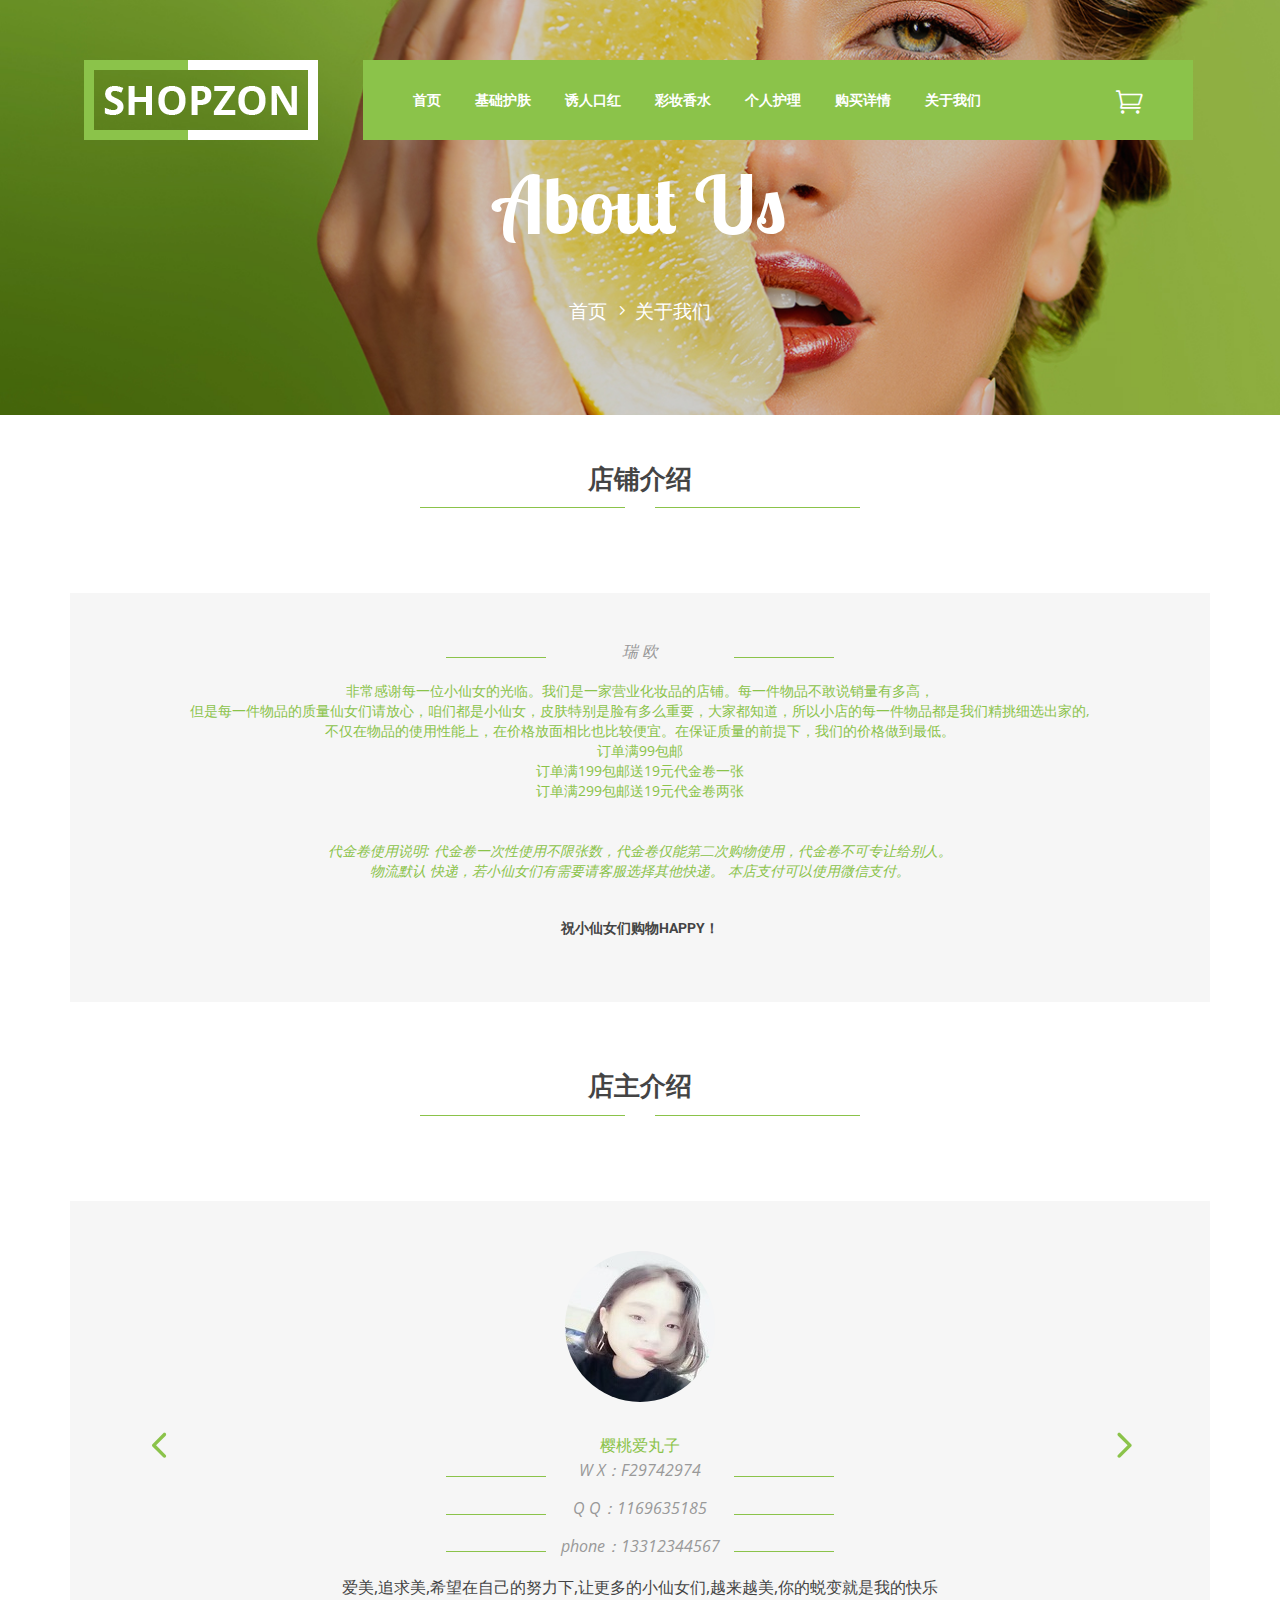
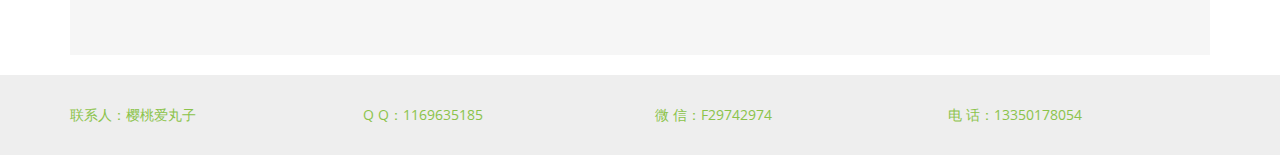
==== commit 28ba42b4: "Update about.html" ====
--- a/about.html
+++ b/about.html
@@ -136,7 +136,7 @@
 							<div class="col-md-12 item">
 								<div class="client-slider-single text-center">
 									<div class="client-content">
-										<h5>樱桃小屋</h5>
+										<h5>瑞 欧</h5>
 										<div class="sin-text">
 											<span>非常感谢每一位小仙女的光临。我们是一家营业化妆品的店铺。每一件物品不敢说销量有多高，</span><br>
 											<span>但是每一件物品的质量仙女们请放心，咱们都是小仙女，皮肤特别是脸有多么重要，大家都知道，所以小店的每一件物品都是我们精挑细选出家的,</span><br>
